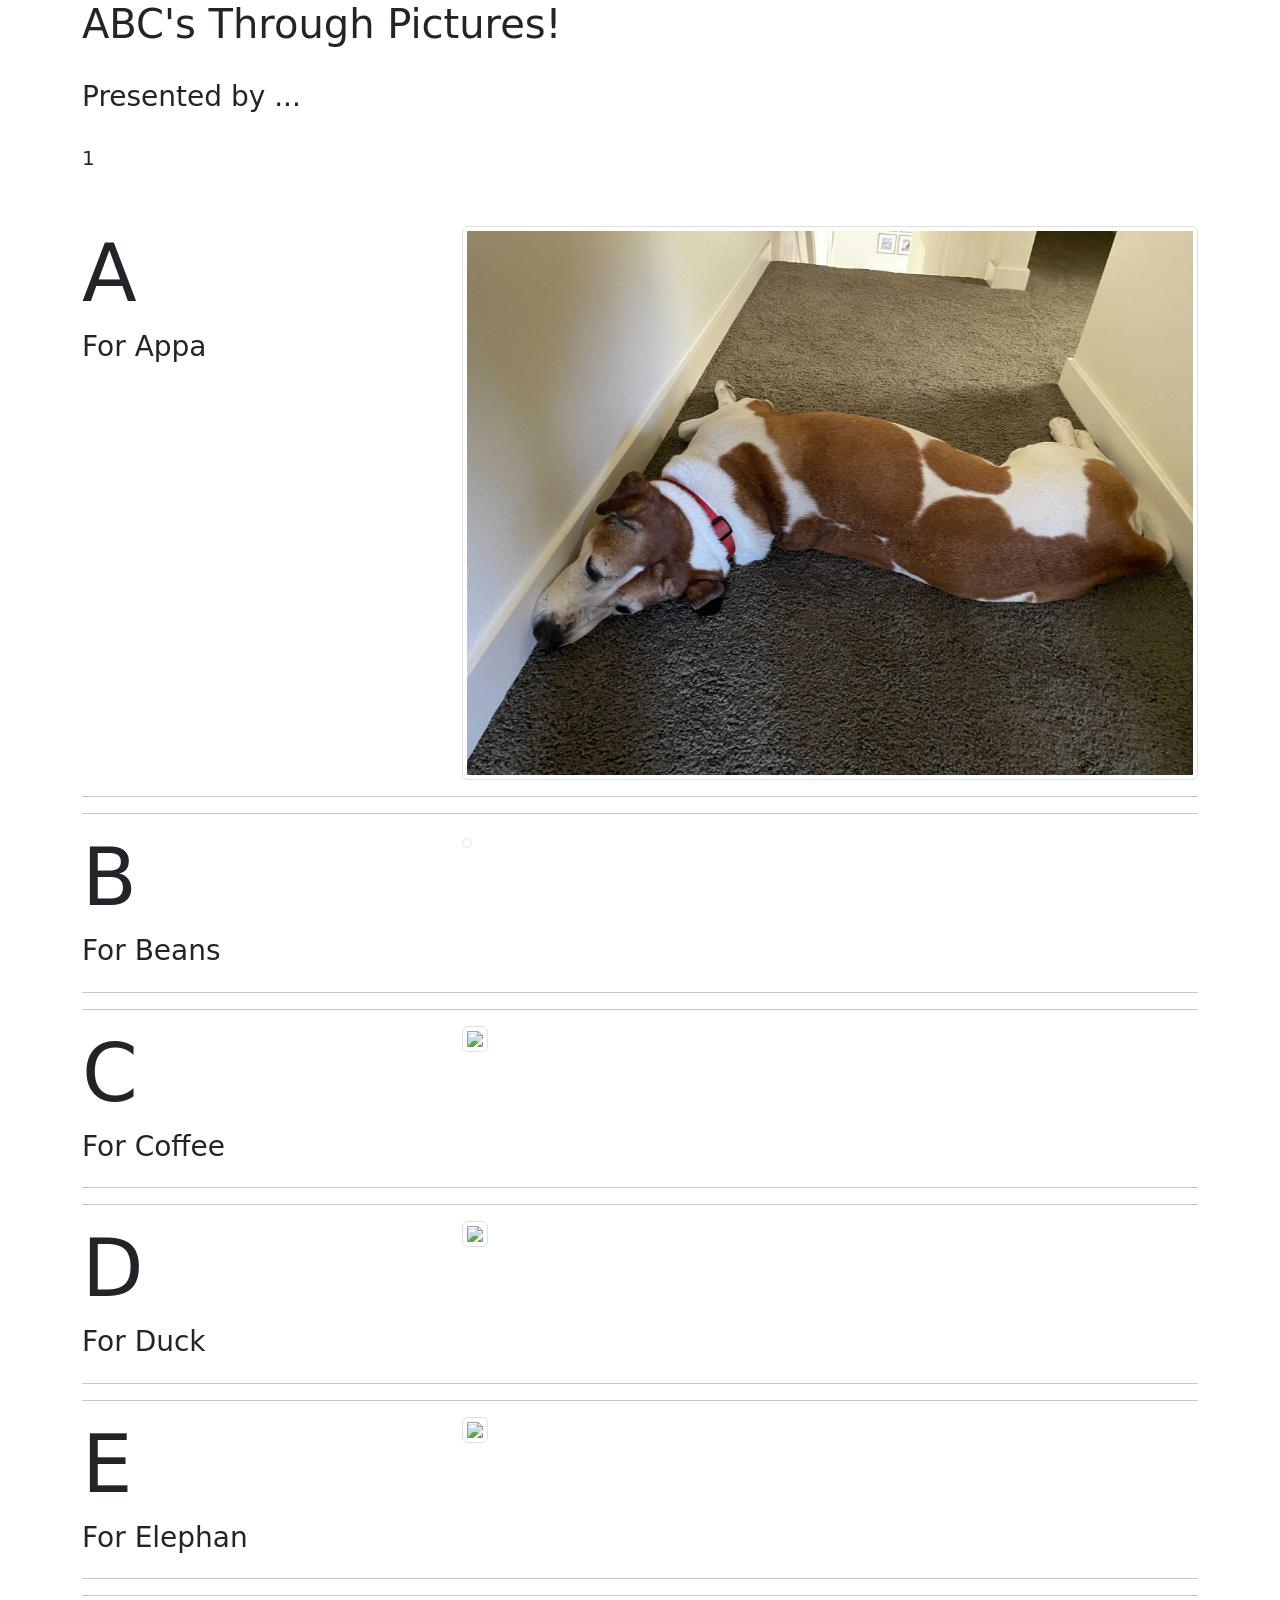
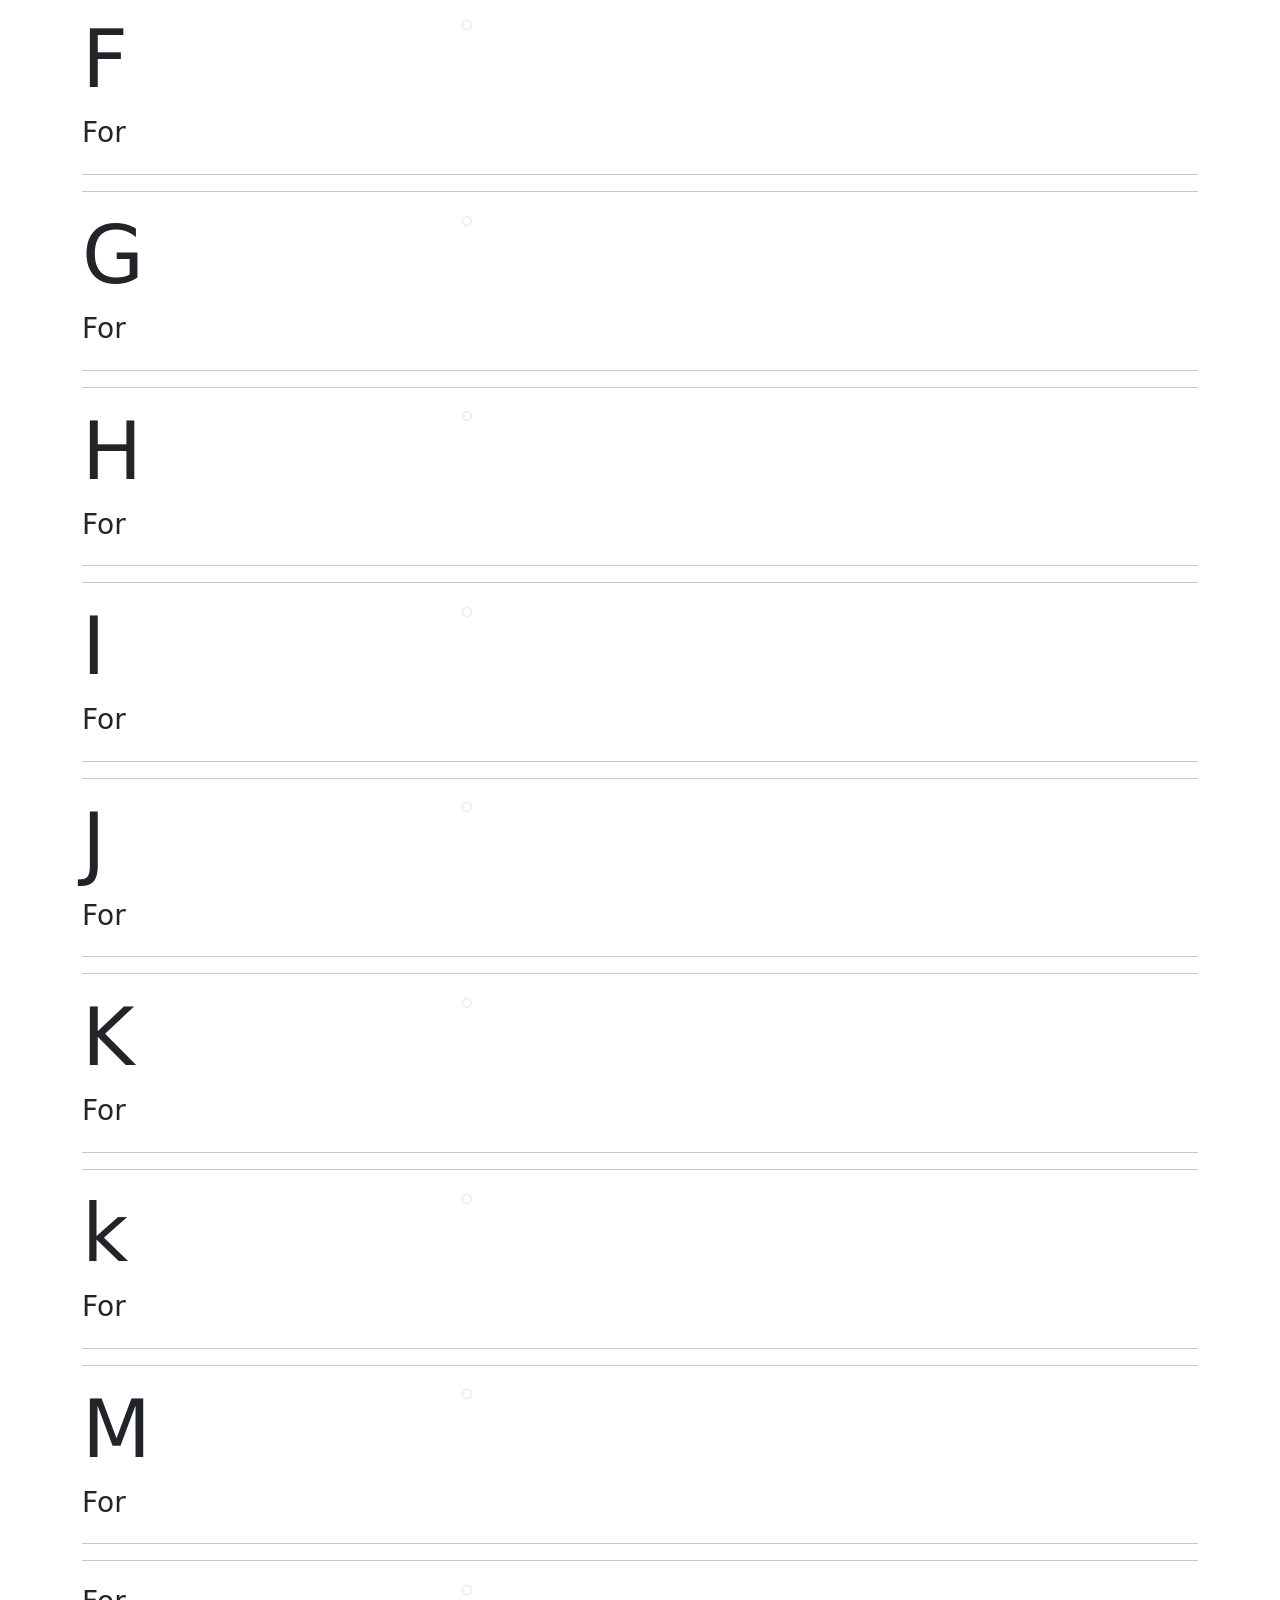
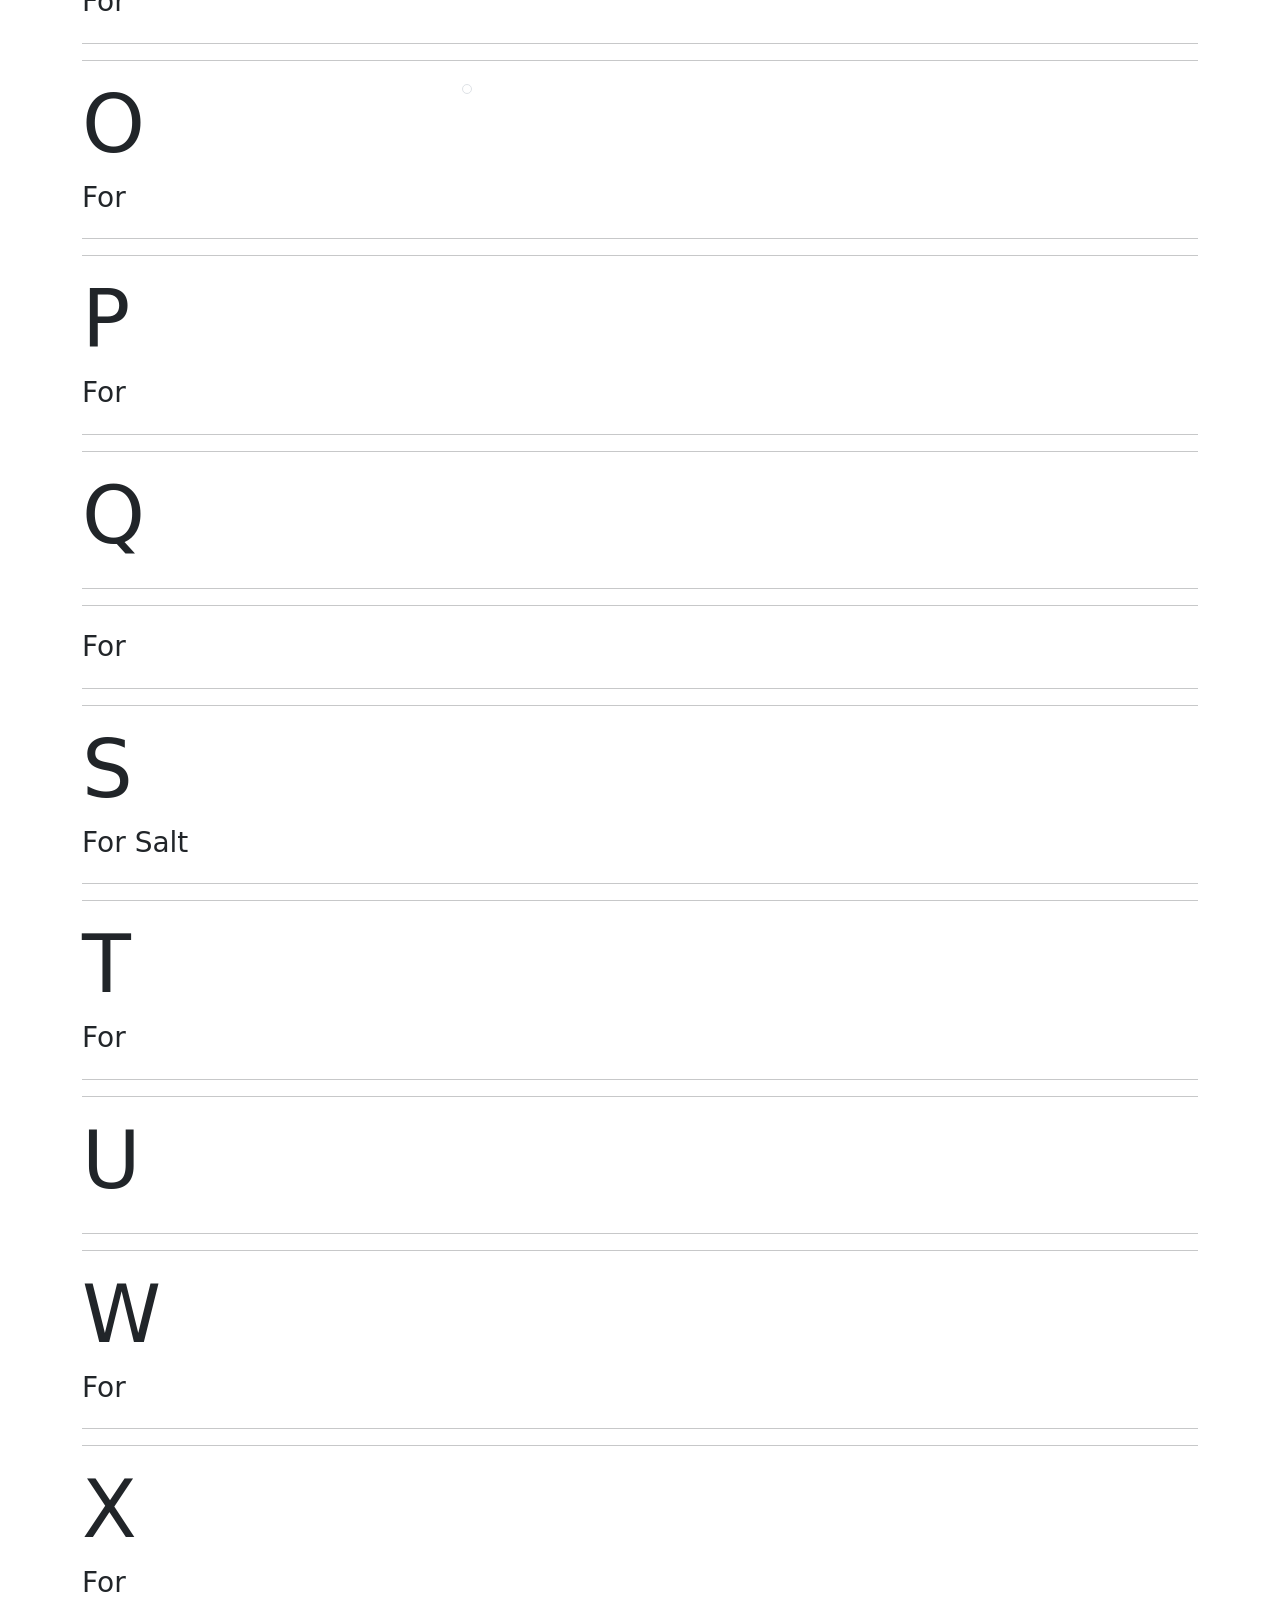
==== index.html @ 1d603a9b "Proyecto ABC" ====
<!DOCTYPE html>
<html>

<head>
  <meta charset="utf-8">
  <meta name="viewport" content="width=device-width">
  <title>replit</title>
  <link href="https://cdn.jsdelivr.net/npm/bootstrap@5.1.3/dist/css/bootstrap.min.css" rel="stylesheet" integrity="sha384-1BmE4kWBq78iYhFldvKuhfTAU6auU8tT94WrHftjDbrCEXSU1oBoqyl2QvZ6jIW3" crossorigin="anonymous">

</head>

<body>
    <main class="container">
        <div class="row">
            <div class="col">
                <h1>ABC's Through Pictures!</h1>
            </div> 
        </div>
        <br>
        <div class="row">
            <div class="col">
                <h3>Presented by ...</h3>
            </div> 
        </div>
        <br>
        <div class="row">
            <div class="col-12">
                <!-- Enter each persons name in place of the "Insert Name Here" below -->
                <h5>1</h5>

            
            </div> 
        </div>
        <br>
        <br>
        <!-- A -->
        <div class="row">
            <div class="col-4">
                <h1 class="display-1">A</h1>
                <h3>For Appa</h3>
            </div>
            <div class="col-8">
                <img src="Pictures/a-appa.jpg" class="img-thumbnail">
            </div>
        </div>
        <hr>
        <hr>
        <!-- B -->
        <!-- Reference letter A for help, all details should be the same except for the letter in the h1 tag, the description in the h3 tag, and the path to the image "src". -->
        <div class="row">
            <div class="col-4">
                <h1 class="display-1">B</h1>
                <h3>For Beans</h3>
            </div>
            <div class="col-8">
                <!-- insert pathway to image inside the quotation marks in the 'src' -->
                <img src="" class="img-thumbnail">
            </div>
        </div>
        <hr>
        <hr>
        <!-- C -->
        <div class="row">
            <div class="col-4">
                <h1 class="display-1">C</h1>
                <h3>For Coffee</h3>
            </div>
            <div class="col-8">
                <!-- Notice where the URL goes to -->
                <img src="https://images.unsplash.com/photo-1523942839745-7848c839b661?ixlib=rb-1.2.1&ixid=MnwxMjA3fDB8MHxwaG90by1wYWdlfHx8fGVufDB8fHx8&auto=format&fit=crop&w=1740&q=80" class="img-thumbnail">
            </div>
        </div>
        <hr>
        <hr>
        <!-- D -->
        <div class="row">
            <div class="col-4">
                <h1 class="display-1">D</h1>
                <h3>For Duck</h3>
            </div>
            <div class="col-8">
                <!-- Notice where the URL goes to -->
                <img src="https://images.unsplash.com/photo-1560987617-6de57e3d0574?ixid=MnwxMjA3fDB8MHxwaG90by1wYWdlfHx8fGVufDB8fHx8&ixlib=rb-1.2.1&auto=format&fit=crop&w=1738&q=80" class="img-thumbnail">
            </div>
        </div>
        <hr>
        <hr>
        <!-- E -->
        <!-- Reference letter A for help, all details should be the same except for the letter in the h1 tag, the description in the h3 tag, and the path to the image "src". -->
        <div class="row">
            <div class="col-4">
                <h1 class="display-1">E</h1>
                <h3>For Elephan</h3>
            </div>
            <div class="col-8">
                <!-- insert pathway to image inside the quotation marks in the 'src' -->
                <img src="photos/E- Elephan.jpg" class="img-thumbnail">
            </div>
        </div>
        <hr>
        <hr>
        <!-- F -->
        <!-- Reference letter A for help, all details should be the same except for the letter in the h1 tag, the description in the h3 tag, and the path to the image "src". -->
        <div class="row">
            <div class="col-4">
                <h1 class="display-1">F</h1>
                <h3>For </h3>
            </div>
            <div class="col-8">
                <!-- insert pathway to image inside the quotation marks in the 'src' -->
                <img src="" class="img-thumbnail">
            </div>
        </div>
        <hr>
        <hr>
        <!-- G -->
        <!-- Reference letter A for help, all details should be the same except for the letter in the h1 tag, the description in the h3 tag, and the path to the image "src". -->
        <div class="row">
            <div class="col-4">
                <h1 class="display-1">G</h1>
                <h3>For </h3>
            </div>
            <div class="col-8">
                <!-- insert pathway to image inside the quotation marks in the 'src' -->
                <img src="" class="img-thumbnail">
            </div>
        </div>
        <hr>
        <hr>
        <!-- H -->
        <!-- Reference letter A for help, all details should be the same except for the letter in the h1 tag, the description in the h3 tag, and the path to the image "src". -->
        <div class="row">
            <div class="col-4">
                <h1 class="display-1">H</h1>
                <h3>For </h3>
            </div>
            <div class="col-8">
                <!-- insert pathway to image  -->
                <img  class="img-thumbnail">
            </div>
        </div>
        <hr>
        <hr>
        <!-- I -->
        <!-- Reference letter A for help, all details should be the same except for the letter in the h1 tag, the description in the h3 tag, and the path to the image "src". -->
        <div class="row">
            <div class="col-4">
                <h1 class="display-1">I</h1>
                <h3>For </h3>
            </div>
            <div class="col-8">
                <!-- insert pathway to image  -->
                <img  class="img-thumbnail">
            </div>
        </div>
        <hr>
        <hr>
        <!-- J -->
        <!-- Reference letter A for help, all details should be the same except for the letter in the h1 tag, the description in the h3 tag, and the path to the image "src". -->
        <div class="row">
            <div class="col-4">
                <h1 class="display-1">J</h1>
                <h3>For </h3>
            </div>
            <div class="col-8">
                <!-- insert pathway to image -->
                <img src="" class="img-thumbnail">
            </div>
        </div>
        <hr>
        <hr>
        <!-- K -->
        <!-- Reference letter A for help, all details should be the same except for the letter in the h1 tag, the description in the h3 tag, and the path to the image "src". -->
        <div class="row">
            <div class="col-4">
                <h1 class="display-1">K</h1>
                <h3>For </h3>
            </div>
            <div class="col-8">
                <!-- insert pathway to image -->
                <img src="" class="img-thumbnail">
            </div>
        </div>
        <hr>
        <hr>
        <!-- L -->
        <!-- Reference letter A for help, all details should be the same except for the letter in the h1 tag, the description in the h3 tag, and the path to the image "src". -->
        <div class="row">
            <div class="col-4">
                <h1 class="display-1">k</h1>
                <h3>For </h3>
            </div>
            <div class="col-8">
                <img src="" class="img-thumbnail">
            </div>
        </div>
        <hr>
        <hr>
        <!-- M -->
        <!-- Reference letter A for help, all details should be the same except for the letter in the h1 tag, the description in the h3 tag, and the path to the image "src". -->
        <div class="row">
            <div class="col-4">
                <h1 class="display-1">M</h1>
                <h3>For </h3>
            </div>
            <div class="col-8">
                <img src="" class="img-thumbnail">
            </div>
        </div>
        <hr>
        <hr>
        <!-- N -->
        <!-- Reference letter A for help, all details should be the same except for the letter in the h1 tag, the description in the h3 tag, and the path to the image "src". -->
        <div class="row">
            <div class="col-4">
                <h1 class="display-1"></h1>
                <h3>For </h3>
            </div>
            <div class="col-8">
                <img src="" class="img-thumbnail">
            </div>
        </div>
        <hr>
        <hr>
        <!-- O -->
        <!-- Reference letter A for help, all details should be the same except for the letter in the h1 tag, the description in the h3 tag, and the path to the image "src". -->
        <div class="row">
            <div class="col-4">
                <h1 class="display-1">O</h1>
                <h3>For </h3>
            </div>
            <div class="col-8">
                <img src="" class="img-thumbnail">
            </div>
        </div>
        <hr>
        <hr>
        <!-- P -->
        <!-- Reference letter A for help, all details should be the same except for the letter in the h1 tag, the description in the h3 tag, and the path to the image "src". -->
        <div class="row">
            <div class="col-4">
                <h1 class="display-1">P</h1>
                <h3>For </h3>
            </div>
            <div class="col-8">
                <img src="" >
            </div>
        </div>
        <hr>
        <hr>
        <!-- Q -->
        <!-- Reference letter A for help, all details should be the same except for the letter in the h1 tag, the description in the h3 tag, and the path to the image "src". -->
        <div class="row">
            <div class="col-4">
                <h1 class="display-1">Q</h1>
                <h3> </h3>
            </div>
            <div class="col-8">
                <img src="" >
            </div>
        </div>
        <hr>
        <hr>
        <!-- R -->
        <!-- Reference letter A for help, all details should be the same except for the letter in the h1 tag, the description in the h3 tag, and the path to the image "src". -->
        <div class="row">
            <div class="col-4">
                <h1 class="display-1"></h1>
                <h3>For </h3>
            </div>
            <div class="col-8">
                <img src="" >
            </div>
        </div>
        <hr>
        <hr>
        <!-- S -->
        <!-- Reference letter A for help, all details should be the same except for the letter in the h1 tag, the description in the h3 tag, and the path to the image "src". -->
        <div class="row">
            <div class="col-4">
                <h1 class="display-1">S</h1>
                <h3>For Salt</h3>
            </div>
            <div class="col-8">
                <!-- insert img -->
              
            </div>
        </div>
        <hr>
        <hr>
        <!-- T -->
        <!-- Reference letter A for help, all details should be the same except for the letter in the h1 tag, the description in the h3 tag, and the path to the image "src". -->
        <div class="row">
            <div class="col-4">
                <h1 class="display-1">T</h1>
                <h3>For </h3>
            </div>
            <div class="col-8">
                <!-- insert img -->
              
            </div>
        </div>
        <hr>
        <hr>
        <!-- U -->
        <!-- Reference letter A for help, all details should be the same except for the letter in the h1 tag, the description in the h3 tag, and the path to the image "src". -->
        <div class="row">
            <div class="col-4">
                <h1 class="display-1">U</h1>
                <h3> </h3>
            </div>
            <div class="col-8">

            </div>
        </div>
        <hr>
        <hr>
        <!-- V -->
        <!-- Reference letter A for help, all details should be the same except for the letter in the h1 tag, the description in the h3 tag, and the path to the image "src". -->
        <div class="row">
            <div class="col-4">
                <h1 class="display-1">W</h1>
                <h3>For </h3>
            </div>
            <div class="col-8">

            </div>
        </div>
        <hr>
        <hr>
        <!-- W -->
        <!-- Reference letter A for help, all details should be the same except for the letter in the h1 tag, the description in the h3 tag, and the path to the image "src". -->
        <div class="row">
            <div class="col-4">
                <h1 class="display-1">X</h1>
                <h3>For </h3>
            </div>
            <div class="col-8">

            </div>
        </div>
        <hr>
        <hr>
        <!-- X -->
        <!-- Reference letter A for help, all details should be the same except for the letter in the h1 tag, the description in the h3 tag, and the path to the image "src". -->
        <div class="row">
            <div class="col-4">
                <h1 class="display-1"></h1>
                <h3> </h3>
            </div>
            <div class="col-8">

            </div>
        </div>
        <hr>
        <hr>
    </main>
</body>
</html>
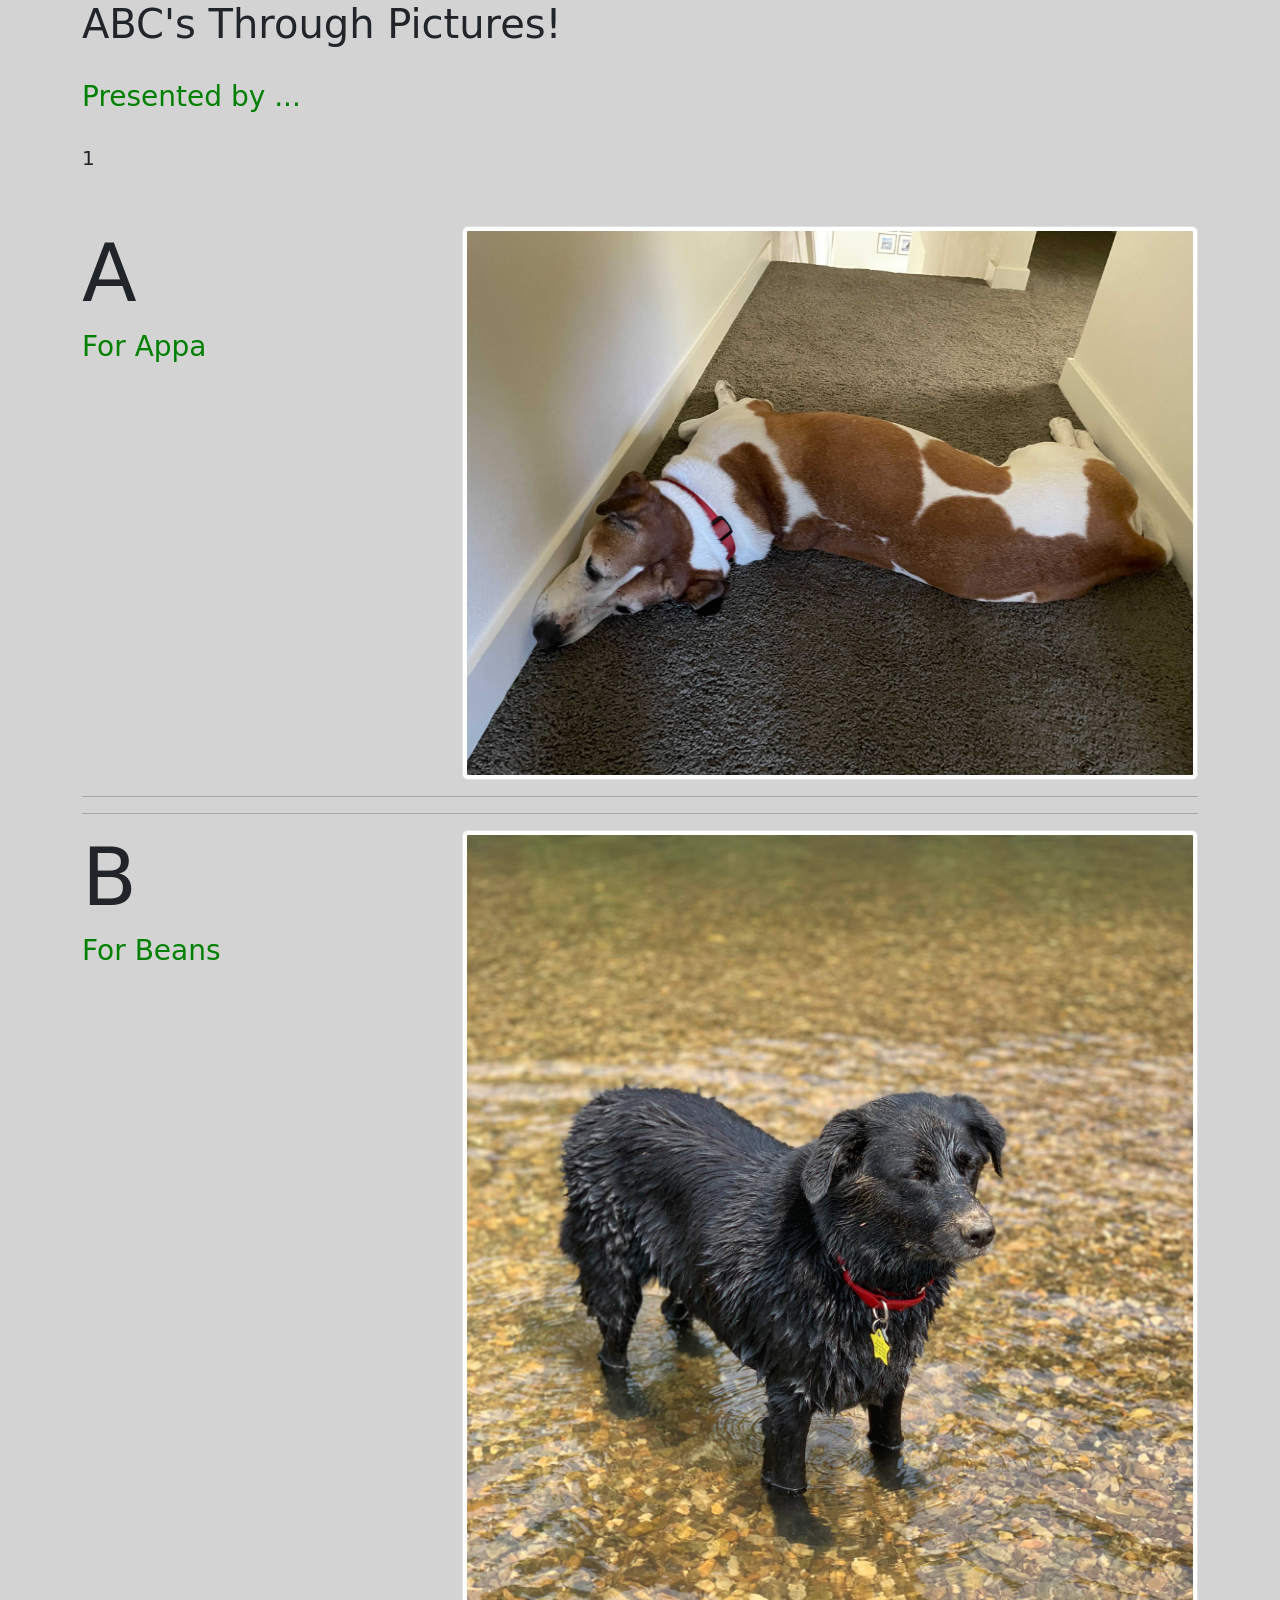
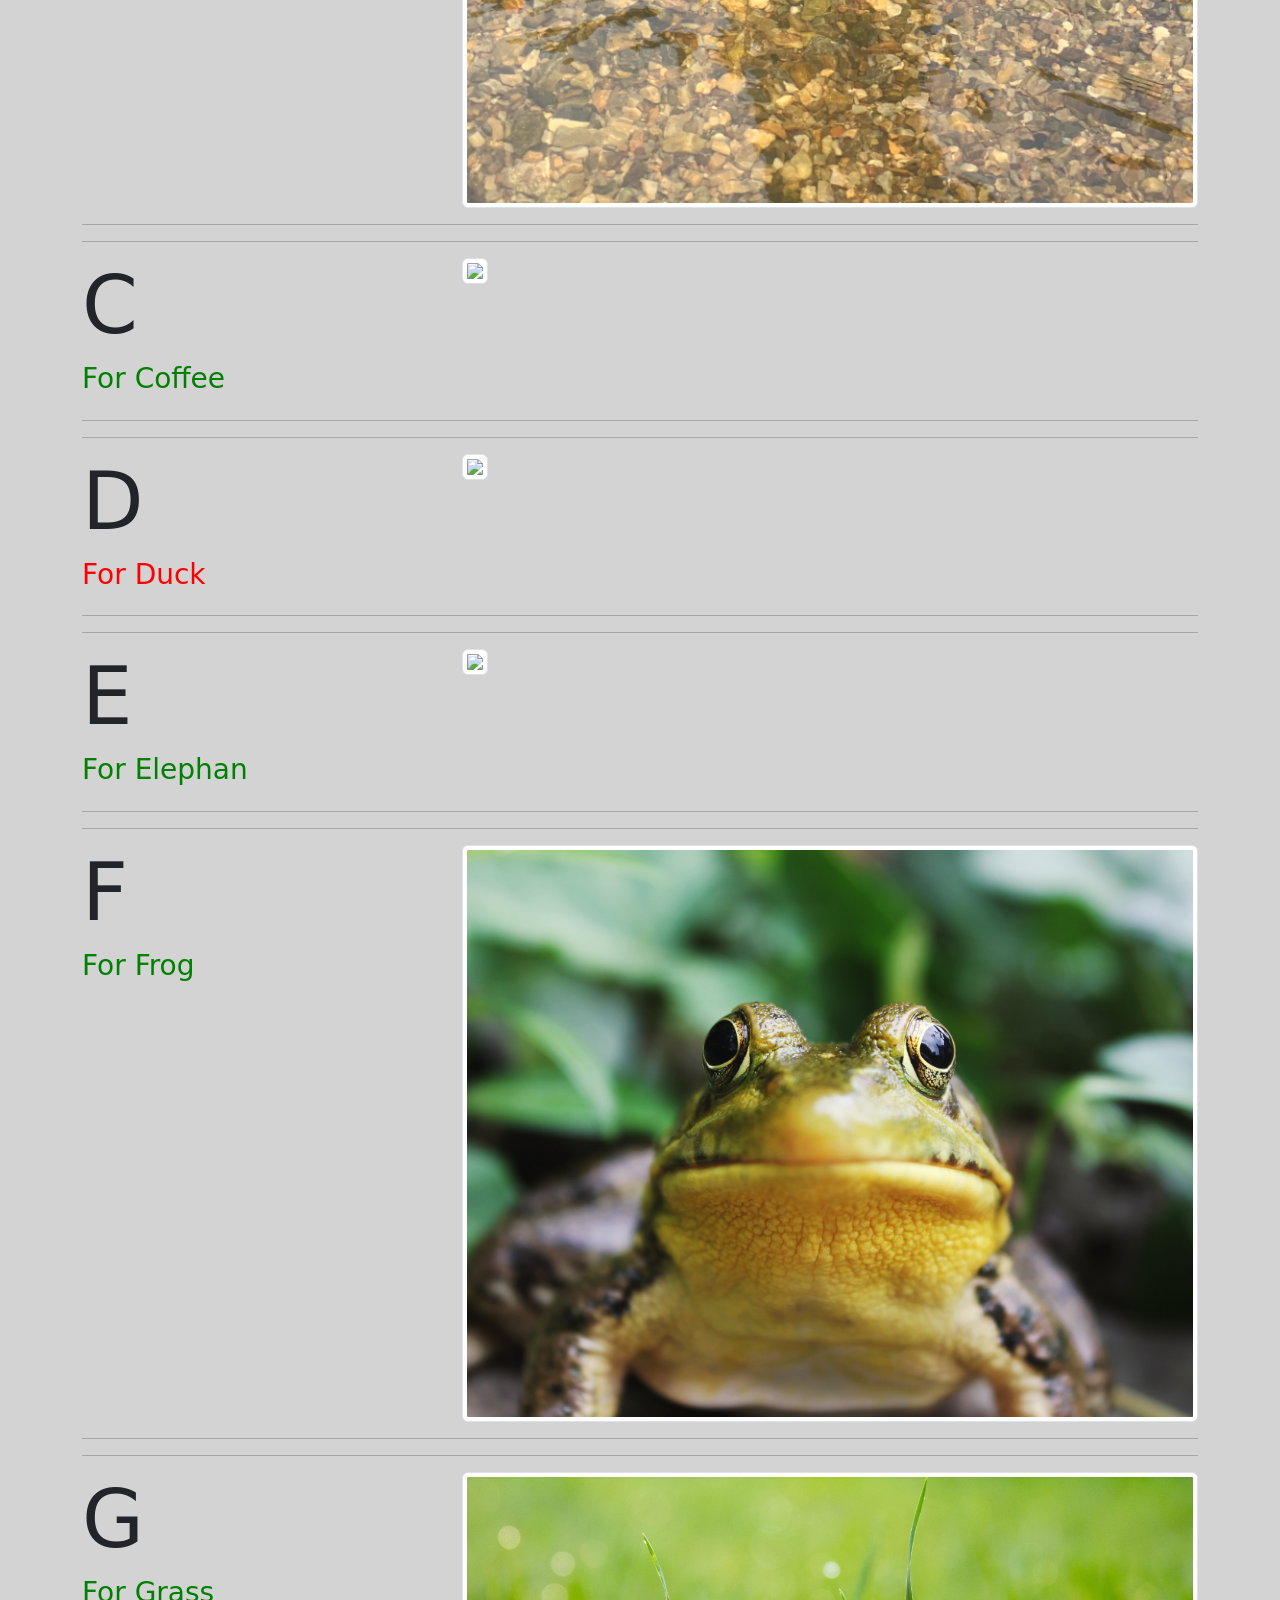
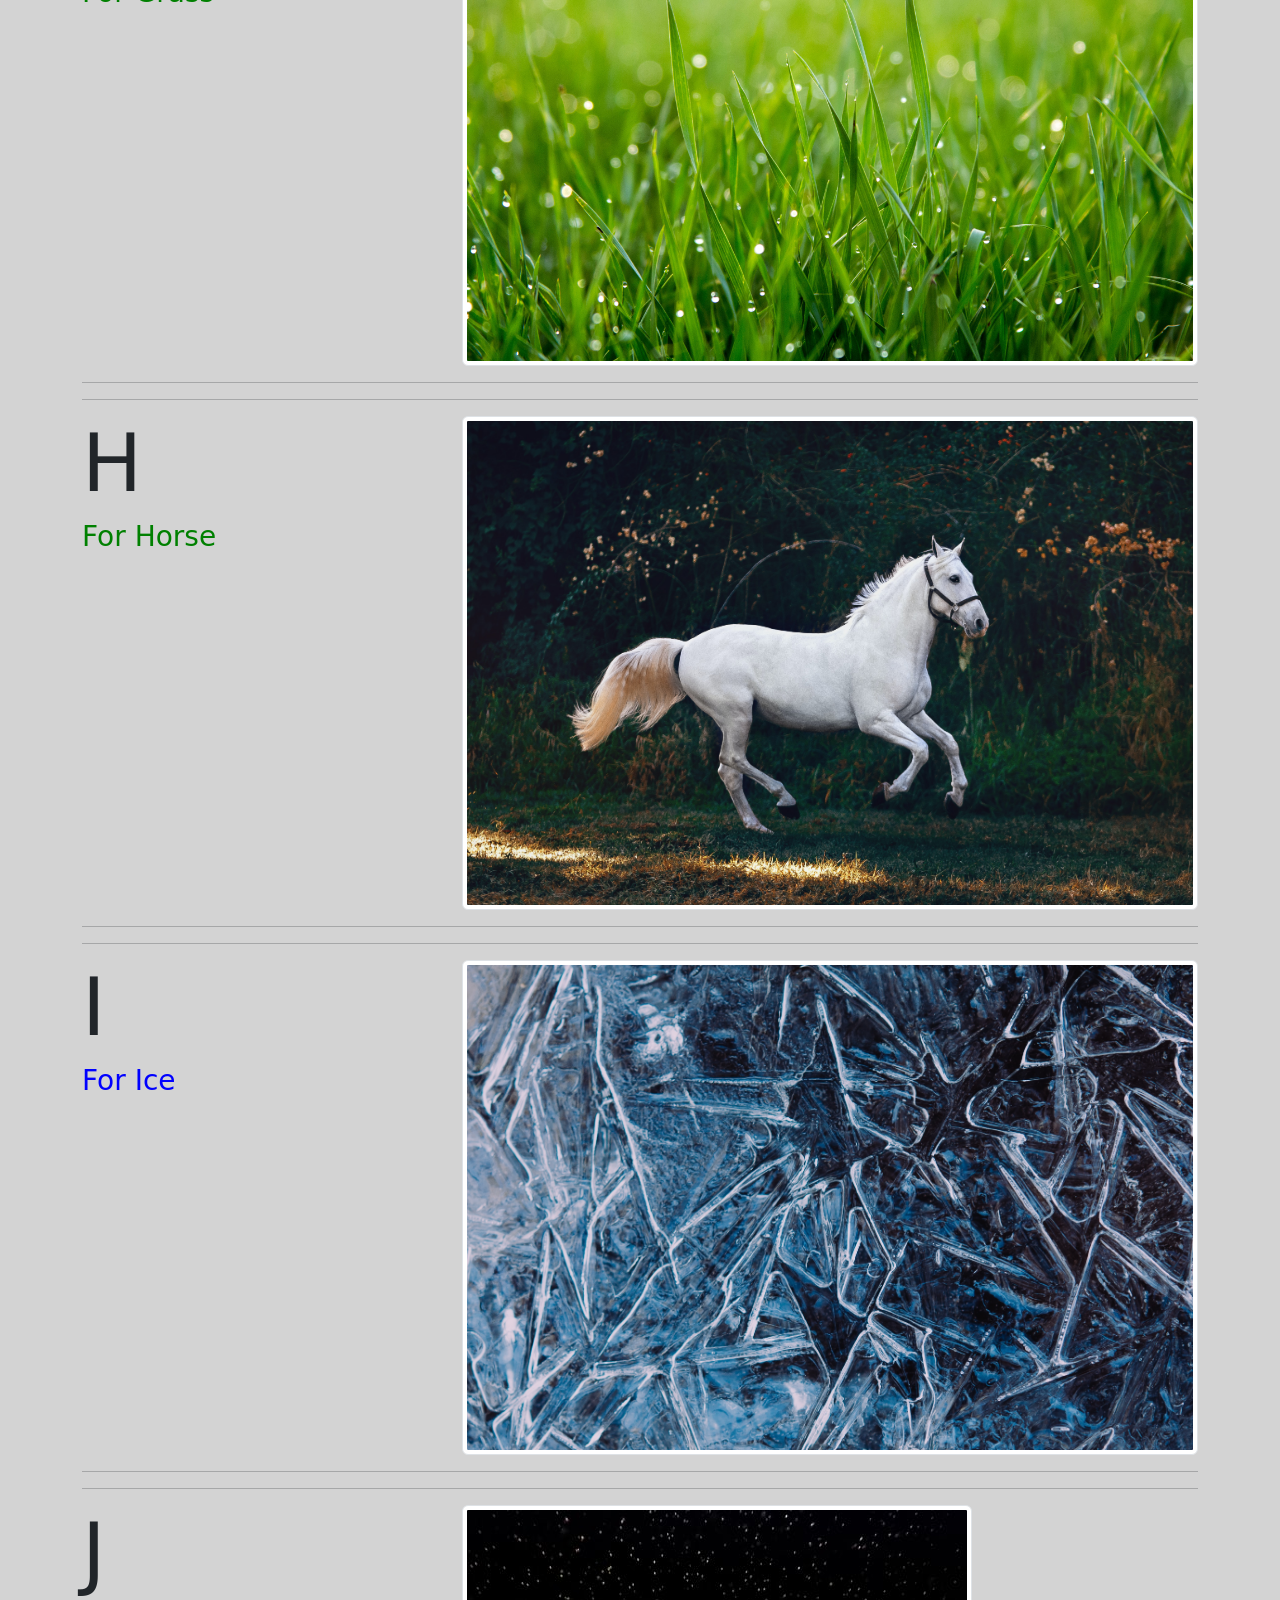
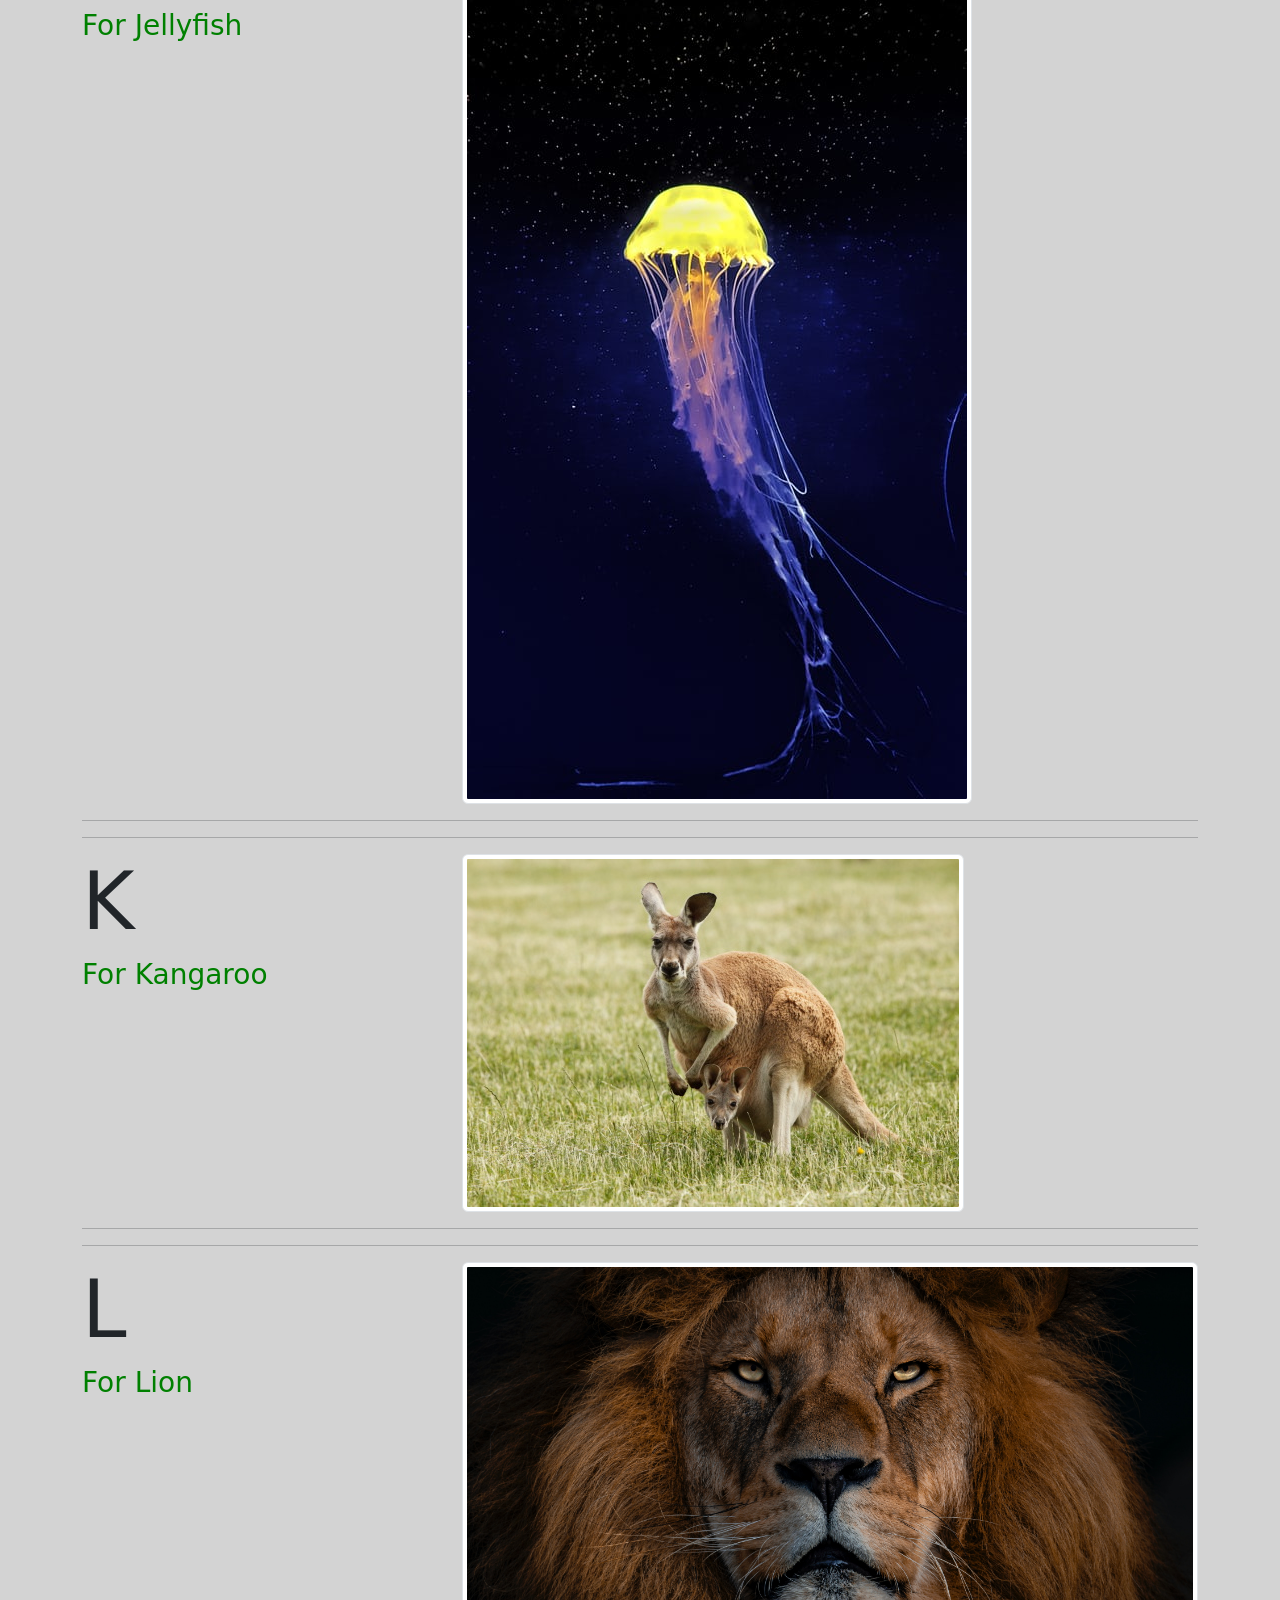
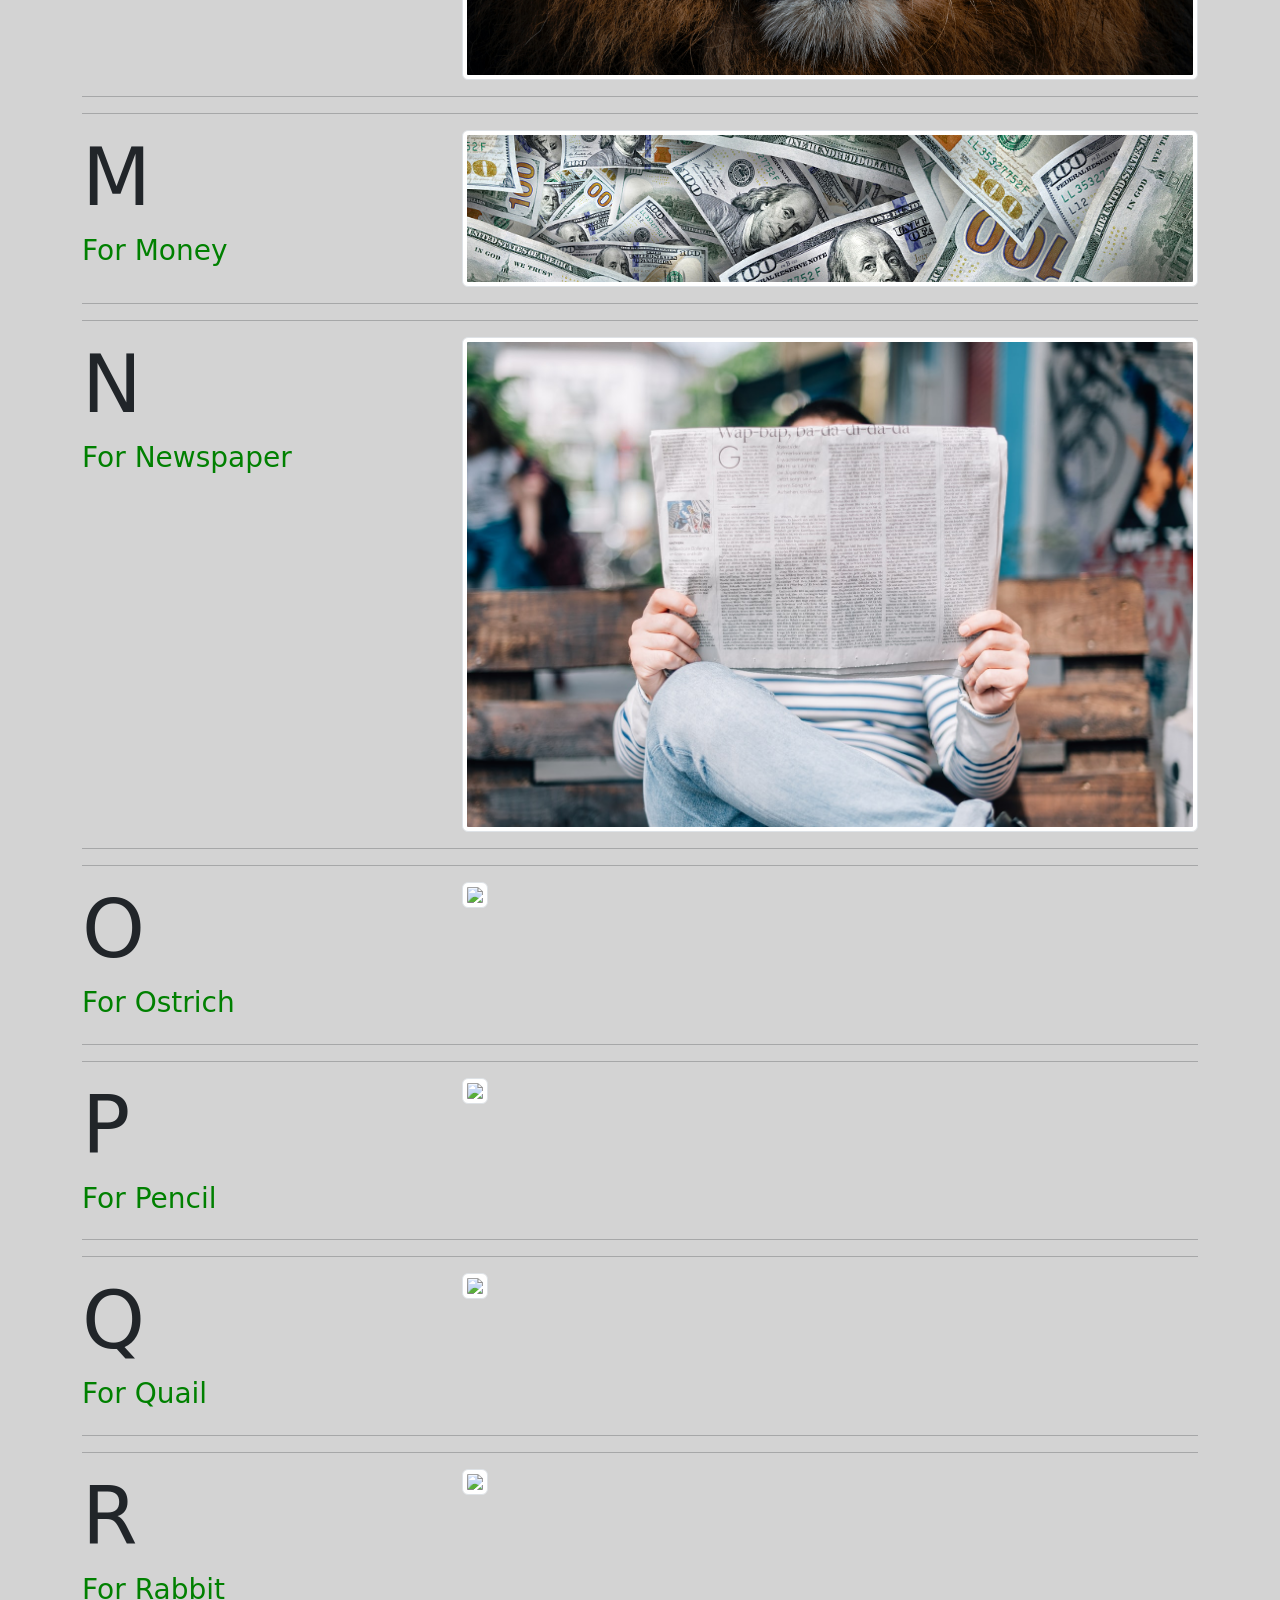
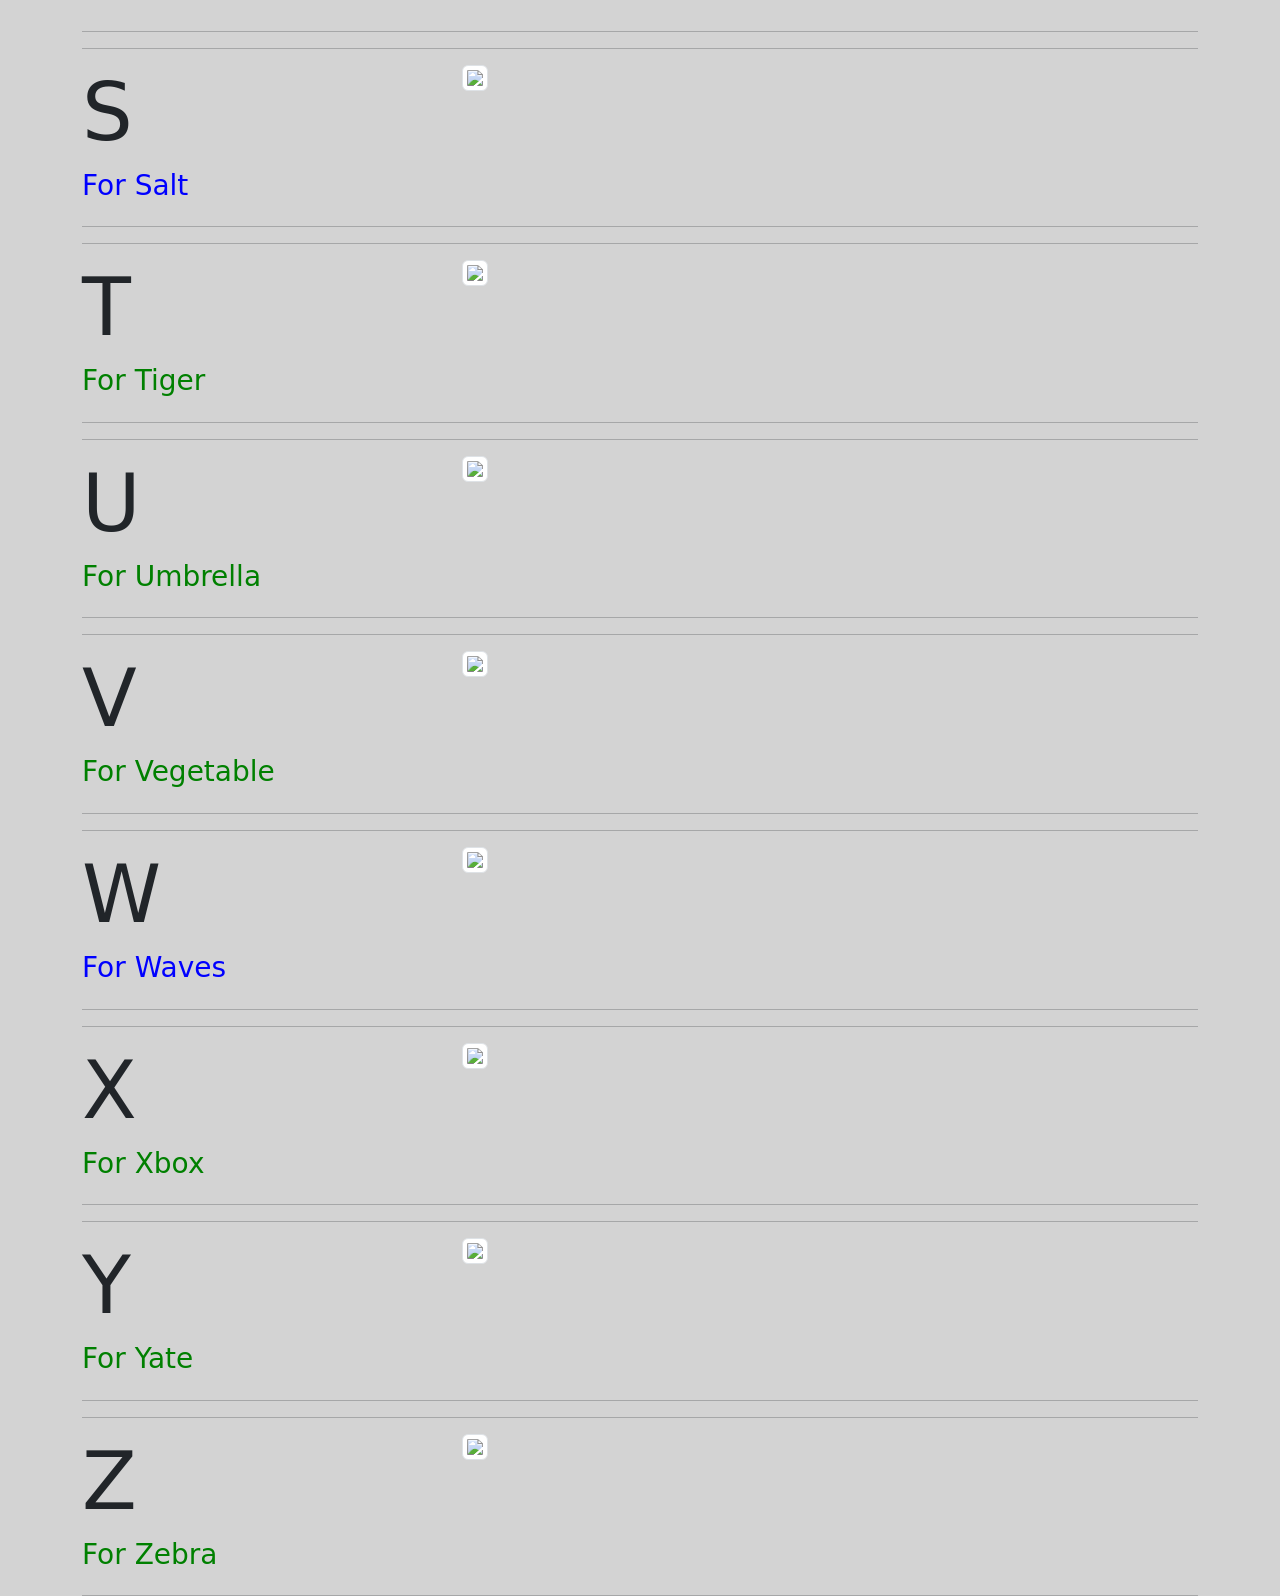
==== commit 3ba01f12: "Agregué imágenes y estilos CSS" ====
--- a/index.html
+++ b/index.html
@@ -6,6 +6,7 @@
   <meta name="viewport" content="width=device-width">
   <title>replit</title>
   <link href="https://cdn.jsdelivr.net/npm/bootstrap@5.1.3/dist/css/bootstrap.min.css" rel="stylesheet" integrity="sha384-1BmE4kWBq78iYhFldvKuhfTAU6auU8tT94WrHftjDbrCEXSU1oBoqyl2QvZ6jIW3" crossorigin="anonymous">
+  <link rel="stylesheet" href="style.css">
 
 </head>
 
@@ -54,7 +55,7 @@
             </div>
             <div class="col-8">
                 <!-- insert pathway to image inside the quotation marks in the 'src' -->
-                <img src="" class="img-thumbnail">
+                <img src="Pictures/b-beans.jpg" class="img-thumbnail">
             </div>
         </div>
         <hr>
@@ -76,7 +77,7 @@
         <div class="row">
             <div class="col-4">
                 <h1 class="display-1">D</h1>
-                <h3>For Duck</h3>
+                <h3 class="rojo">For Duck</h3>
             </div>
             <div class="col-8">
                 <!-- Notice where the URL goes to -->
@@ -94,7 +95,7 @@
             </div>
             <div class="col-8">
                 <!-- insert pathway to image inside the quotation marks in the 'src' -->
-                <img src="photos/E- Elephan.jpg" class="img-thumbnail">
+                <img src="Pictures/E- Elephan.jpg" class="img-thumbnail">
             </div>
         </div>
         <hr>
@@ -104,11 +105,11 @@
         <div class="row">
             <div class="col-4">
                 <h1 class="display-1">F</h1>
-                <h3>For </h3>
+                <h3>For Frog </h3>
             </div>
             <div class="col-8">
                 <!-- insert pathway to image inside the quotation marks in the 'src' -->
-                <img src="" class="img-thumbnail">
+                <img src="Pictures/F - Frog.jpg" class="img-thumbnail">
             </div>
         </div>
         <hr>
@@ -118,11 +119,11 @@
         <div class="row">
             <div class="col-4">
                 <h1 class="display-1">G</h1>
-                <h3>For </h3>
+                <h3>For Grass </h3>
             </div>
             <div class="col-8">
                 <!-- insert pathway to image inside the quotation marks in the 'src' -->
-                <img src="" class="img-thumbnail">
+                <img src="Pictures/G - Grass.jpg" class="img-thumbnail">
             </div>
         </div>
         <hr>
@@ -132,11 +133,11 @@
         <div class="row">
             <div class="col-4">
                 <h1 class="display-1">H</h1>
-                <h3>For </h3>
+                <h3>For Horse </h3>
             </div>
             <div class="col-8">
                 <!-- insert pathway to image  -->
-                <img  class="img-thumbnail">
+                <img src="Pictures/H - Horse.jpg" class="img-thumbnail">
             </div>
         </div>
         <hr>
@@ -146,11 +147,11 @@
         <div class="row">
             <div class="col-4">
                 <h1 class="display-1">I</h1>
-                <h3>For </h3>
+                <h3 class="azul">For Ice </h3>
             </div>
             <div class="col-8">
                 <!-- insert pathway to image  -->
-                <img  class="img-thumbnail">
+                <img src="Pictures/I - Ice.jpg" class="img-thumbnail">
             </div>
         </div>
         <hr>
@@ -160,11 +161,11 @@
         <div class="row">
             <div class="col-4">
                 <h1 class="display-1">J</h1>
-                <h3>For </h3>
+                <h3>For Jellyfish </h3>
             </div>
             <div class="col-8">
                 <!-- insert pathway to image -->
-                <img src="" class="img-thumbnail">
+                <img src="Pictures/J - Jellyfish.jpg" class="img-thumbnail">
             </div>
         </div>
         <hr>
@@ -174,11 +175,11 @@
         <div class="row">
             <div class="col-4">
                 <h1 class="display-1">K</h1>
-                <h3>For </h3>
+                <h3>For Kangaroo </h3>
             </div>
             <div class="col-8">
                 <!-- insert pathway to image -->
-                <img src="" class="img-thumbnail">
+                <img src="Pictures/K - Kangaroo.jpg" class="img-thumbnail">
             </div>
         </div>
         <hr>
@@ -187,11 +188,11 @@
         <!-- Reference letter A for help, all details should be the same except for the letter in the h1 tag, the description in the h3 tag, and the path to the image "src". -->
         <div class="row">
             <div class="col-4">
-                <h1 class="display-1">k</h1>
-                <h3>For </h3>
-            </div>
-            <div class="col-8">
-                <img src="" class="img-thumbnail">
+                <h1 class="display-1">L</h1>
+                <h3>For Lion </h3>
+            </div>
+            <div class="col-8">
+                <img src="Pictures/L - Lion.jpg" class="img-thumbnail">
             </div>
         </div>
         <hr>
@@ -201,10 +202,10 @@
         <div class="row">
             <div class="col-4">
                 <h1 class="display-1">M</h1>
-                <h3>For </h3>
-            </div>
-            <div class="col-8">
-                <img src="" class="img-thumbnail">
+                <h3>For Money </h3>
+            </div>
+            <div class="col-8">
+                <img src="Pictures/M - Money.jpg" class="img-thumbnail">
             </div>
         </div>
         <hr>
@@ -213,11 +214,11 @@
         <!-- Reference letter A for help, all details should be the same except for the letter in the h1 tag, the description in the h3 tag, and the path to the image "src". -->
         <div class="row">
             <div class="col-4">
-                <h1 class="display-1"></h1>
-                <h3>For </h3>
-            </div>
-            <div class="col-8">
-                <img src="" class="img-thumbnail">
+                <h1 class="display-1">N</h1>
+                <h3>For Newspaper </h3>
+            </div>
+            <div class="col-8">
+                <img src="Pictures/N - Newspaper.jpg" class="img-thumbnail">
             </div>
         </div>
         <hr>
@@ -227,10 +228,10 @@
         <div class="row">
             <div class="col-4">
                 <h1 class="display-1">O</h1>
-                <h3>For </h3>
-            </div>
-            <div class="col-8">
-                <img src="" class="img-thumbnail">
+                <h3>For Ostrich </h3>
+            </div>
+            <div class="col-8">
+                <img src="https://c02.purpledshub.com/uploads/sites/62/2026/01/Red-necked-ostrich-scaled.jpeg" class="img-thumbnail" >
             </div>
         </div>
         <hr>
@@ -240,10 +241,10 @@
         <div class="row">
             <div class="col-4">
                 <h1 class="display-1">P</h1>
-                <h3>For </h3>
-            </div>
-            <div class="col-8">
-                <img src="" >
+                <h3>For Pencil </h3>
+            </div>
+            <div class="col-8">
+                <img src="https://img.magnific.com/vector-gratis/icono-herramienta-pincel-arte_24877-83203.jpg?semt=ais_hybrid&w=740&q=80" class="img-thumbnail" >
             </div>
         </div>
         <hr>
@@ -253,10 +254,10 @@
         <div class="row">
             <div class="col-4">
                 <h1 class="display-1">Q</h1>
-                <h3> </h3>
-            </div>
-            <div class="col-8">
-                <img src="" >
+                <h3>For Quail </h3>
+            </div>
+            <div class="col-8">
+                <img src="https://voca-land.sgp1.cdn.digitaloceanspaces.com/43844/1679823877351/b5c4dd42.jpg" class="img-thumbnail" >
             </div>
         </div>
         <hr>
@@ -265,11 +266,11 @@
         <!-- Reference letter A for help, all details should be the same except for the letter in the h1 tag, the description in the h3 tag, and the path to the image "src". -->
         <div class="row">
             <div class="col-4">
-                <h1 class="display-1"></h1>
-                <h3>For </h3>
-            </div>
-            <div class="col-8">
-                <img src="" >
+                <h1 class="display-1">R</h1>
+                <h3>For Rabbit </h3>
+            </div>
+            <div class="col-8">
+                <img src="https://www.charlotte.providencevets.com/files/providence-animal-hospital-charlotte-are-rabbits-rodents-blog.jpeg" class="img-thumbnail" >
             </div>
         </div>
         <hr>
@@ -279,10 +280,10 @@
         <div class="row">
             <div class="col-4">
                 <h1 class="display-1">S</h1>
-                <h3>For Salt</h3>
-            </div>
-            <div class="col-8">
-                <!-- insert img -->
+                <h3 class="azul">For Salt</h3>
+            </div>
+            <div class="col-8">
+                <img src="https://voca-land.sgp1.cdn.digitaloceanspaces.com/43844/1653053567832/26151cf64e18d330648cf3b7bee3342d273d93e88d33aa981e72a503e6793871.jpg" class="img-thumbnail" >
               
             </div>
         </div>
@@ -293,10 +294,10 @@
         <div class="row">
             <div class="col-4">
                 <h1 class="display-1">T</h1>
-                <h3>For </h3>
-            </div>
-            <div class="col-8">
-                <!-- insert img -->
+                <h3>For Tiger</h3>
+            </div>
+            <div class="col-8">
+                <img src="https://encrypted-tbn0.gstatic.com/images?q=tbn:ANd9GcQ3OCwYPSB9FvZ88V-iaUFdXGcKBOLnntQvJRXWdwNSJQ&s" class="img-thumbnail" >
               
             </div>
         </div>
@@ -307,10 +308,10 @@
         <div class="row">
             <div class="col-4">
                 <h1 class="display-1">U</h1>
-                <h3> </h3>
-            </div>
-            <div class="col-8">
-
+                <h3>For Umbrella</h3>
+            </div>
+            <div class="col-8">
+                <img src="pictures/U - Umbrella.jpg" class="img-thumbnail" >
             </div>
         </div>
         <hr>
@@ -319,40 +320,66 @@
         <!-- Reference letter A for help, all details should be the same except for the letter in the h1 tag, the description in the h3 tag, and the path to the image "src". -->
         <div class="row">
             <div class="col-4">
+                <h1 class="display-1">V</h1>
+                <h3>For Vegetable</h3>
+            </div>
+            <div class="col-8">
+                <img src="pictures/V - Vegetable.jpg" class="img-thumbnail" >
+
+            </div>
+        </div>
+        <hr>
+        <hr>
+        <!-- W -->
+        <!-- Reference letter A for help, all details should be the same except for the letter in the h1 tag, the description in the h3 tag, and the path to the image "src". -->
+        <div class="row">
+            <div class="col-4">
                 <h1 class="display-1">W</h1>
-                <h3>For </h3>
-            </div>
-            <div class="col-8">
-
-            </div>
-        </div>
-        <hr>
-        <hr>
-        <!-- W -->
+                <h3 class="azul">For Waves </h3>
+            </div>
+            <div class="col-8">
+                <img src="pictures/W - Waves.jpg" class="img-thumbnail" >
+            </div>
+        </div>
+        <hr>
+        <hr>
+        <!-- X -->
         <!-- Reference letter A for help, all details should be the same except for the letter in the h1 tag, the description in the h3 tag, and the path to the image "src". -->
         <div class="row">
             <div class="col-4">
                 <h1 class="display-1">X</h1>
-                <h3>For </h3>
-            </div>
-            <div class="col-8">
-
-            </div>
-        </div>
-        <hr>
-        <hr>
-        <!-- X -->
-        <!-- Reference letter A for help, all details should be the same except for the letter in the h1 tag, the description in the h3 tag, and the path to the image "src". -->
-        <div class="row">
-            <div class="col-4">
-                <h1 class="display-1"></h1>
-                <h3> </h3>
-            </div>
-            <div class="col-8">
-
-            </div>
-        </div>
-        <hr>
+                <h3>For Xbox </h3>
+            </div>
+            <div class="col-8">
+                <img src="pictures/X - Xbox.jpg" class="img-thumbnail" >
+            </div>
+        </div>
+        <hr>
+        <hr>
+        <!-- Y -->
+        <!-- Reference letter A for help, all details should be the same except for the letter in the h1 tag, the description in the h3 tag, and the path to the image "src". -->
+        <div class="row">
+            <div class="col-4">
+                <h1 class="display-1">Y</h1>
+                <h3>For Yate </h3>
+            </div>
+            <div class="col-8">
+                <img src="https://encrypted-tbn0.gstatic.com/images?q=tbn:ANd9GcStSF1tHQTo6LPsToCQ0pazlLwcWYp8ocNSiSrFRR13eQ&s=10" class="img-thumbnail" >
+            </div>
+        </div>
+        <hr>
+        <hr>
+        <!-- Z -->
+        <!-- Reference letter A for help, all details should be the same except for the letter in the h1 tag, the description in the h3 tag, and the path to the image "src". -->
+        <div class="row">
+            <div class="col-4">
+                <h1 class="display-1">Z</h1>
+                <h3>For Zebra </h3>
+            </div>
+            <div class="col-8">
+                <img src="pictures/Z - Zebra.jpg" class="img-thumbnail" >
+            </div>
+        </div>
         <hr>
     </main>
 </body>
--- a/style.css
+++ b/style.css
@@ -0,0 +1,20 @@
+html {
+    height: 100%;
+    width: 100%;
+  }
+  
+  body {
+    background-color: lightgray;
+}
+
+h3 {
+    color: green;
+}
+
+.azul {
+    color: blue;
+}
+
+.rojo {
+    color: red;
+}
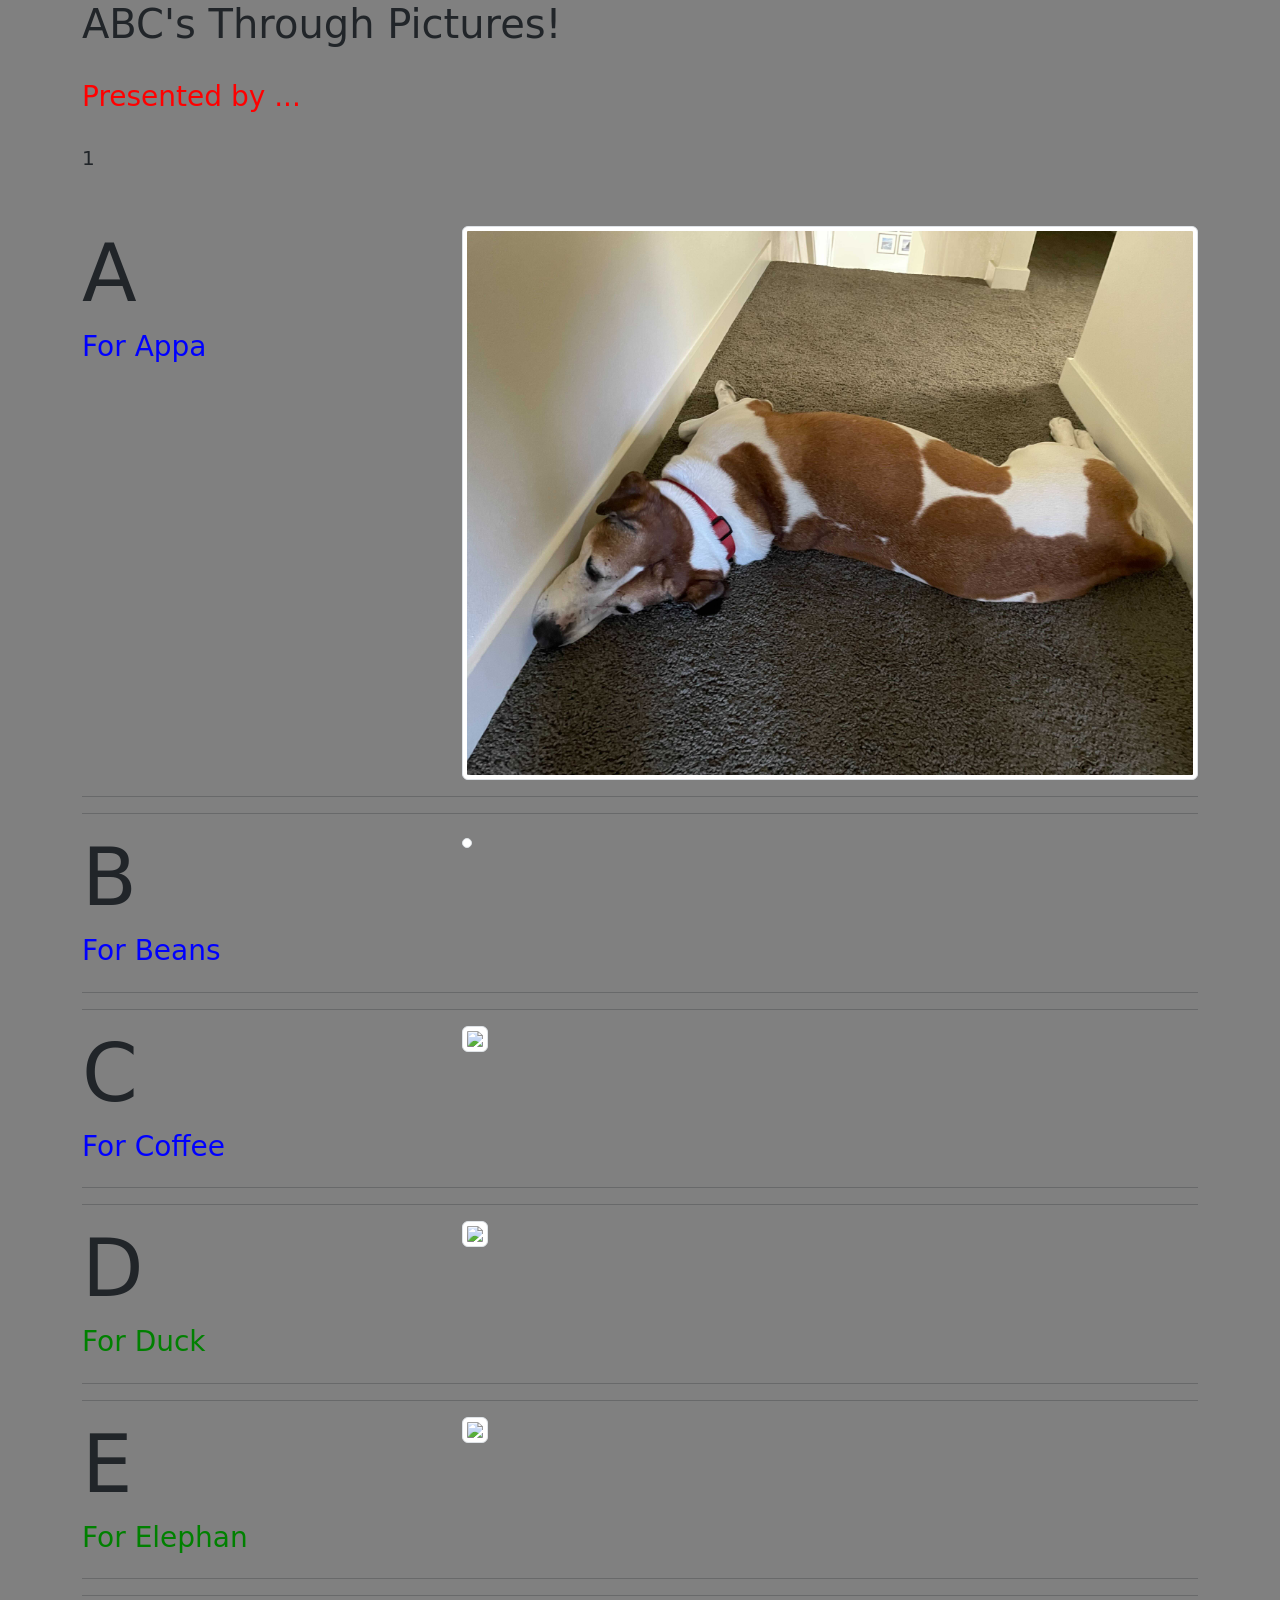
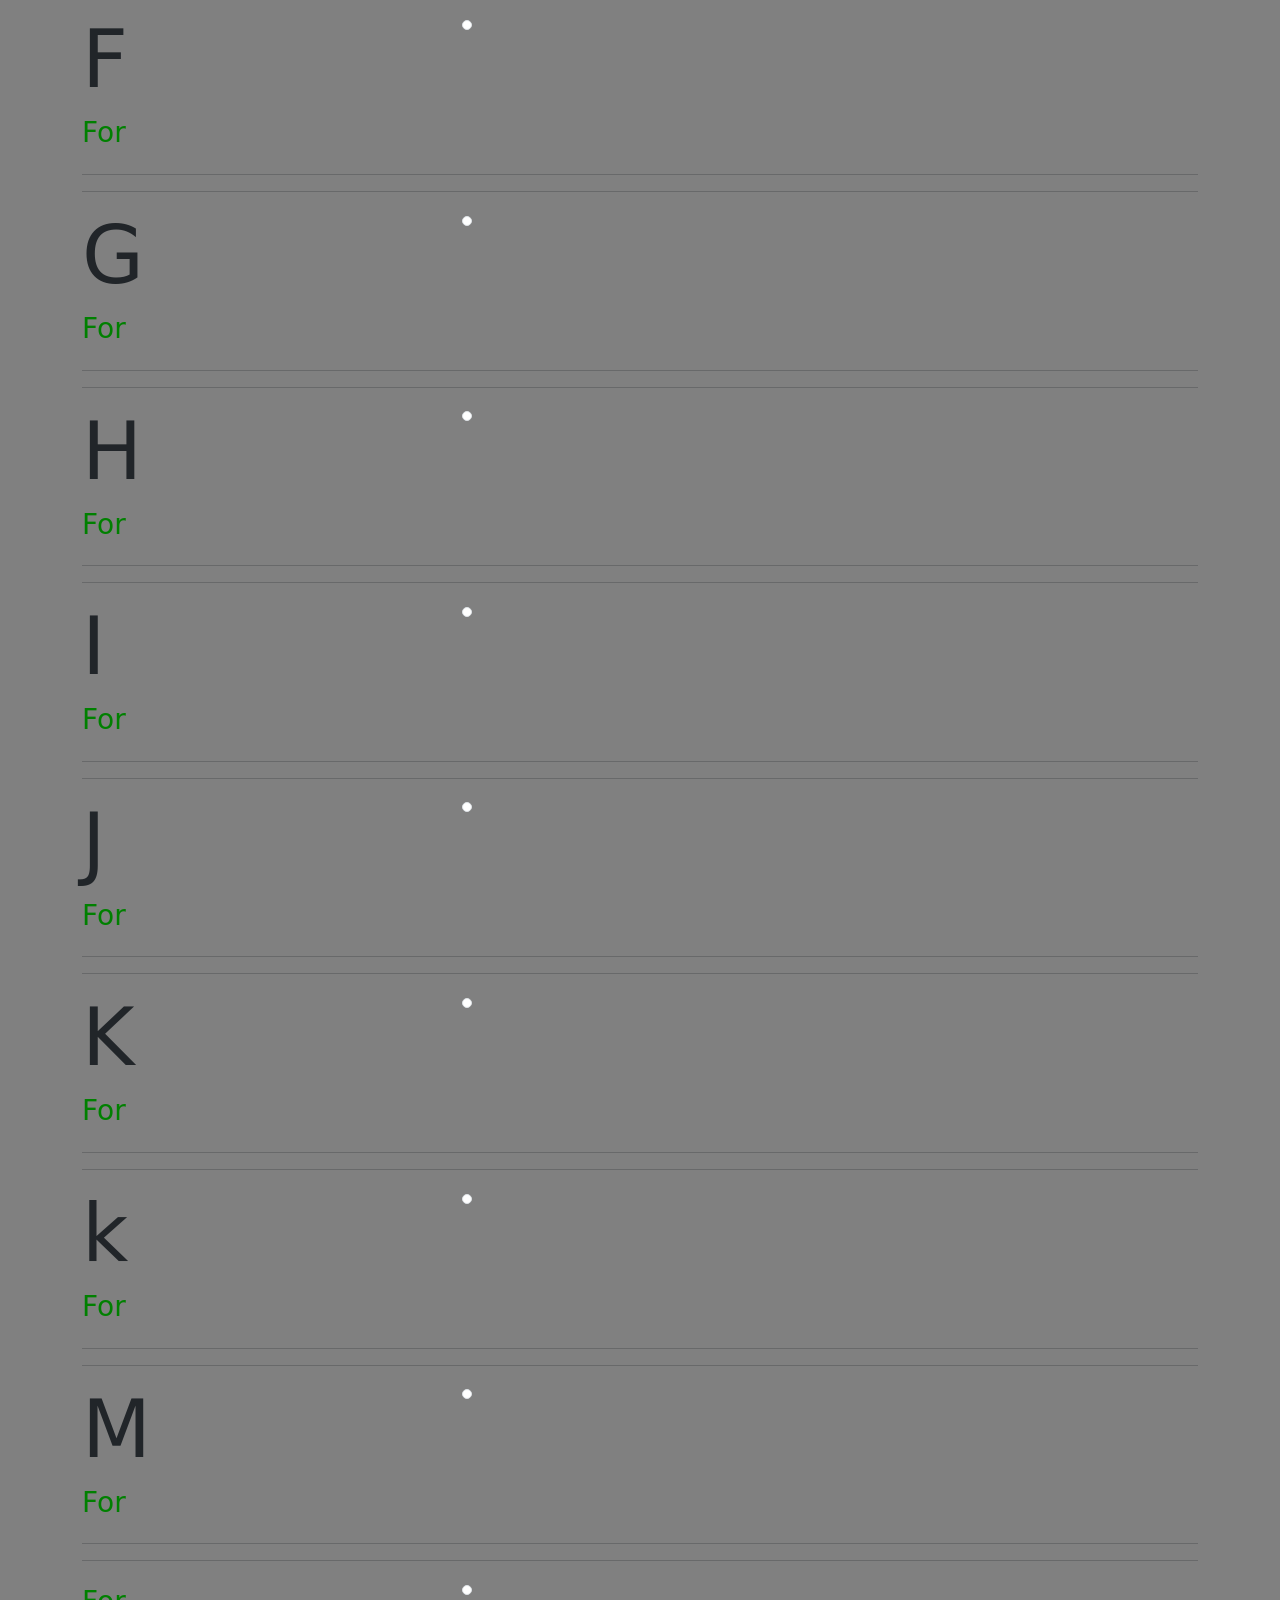
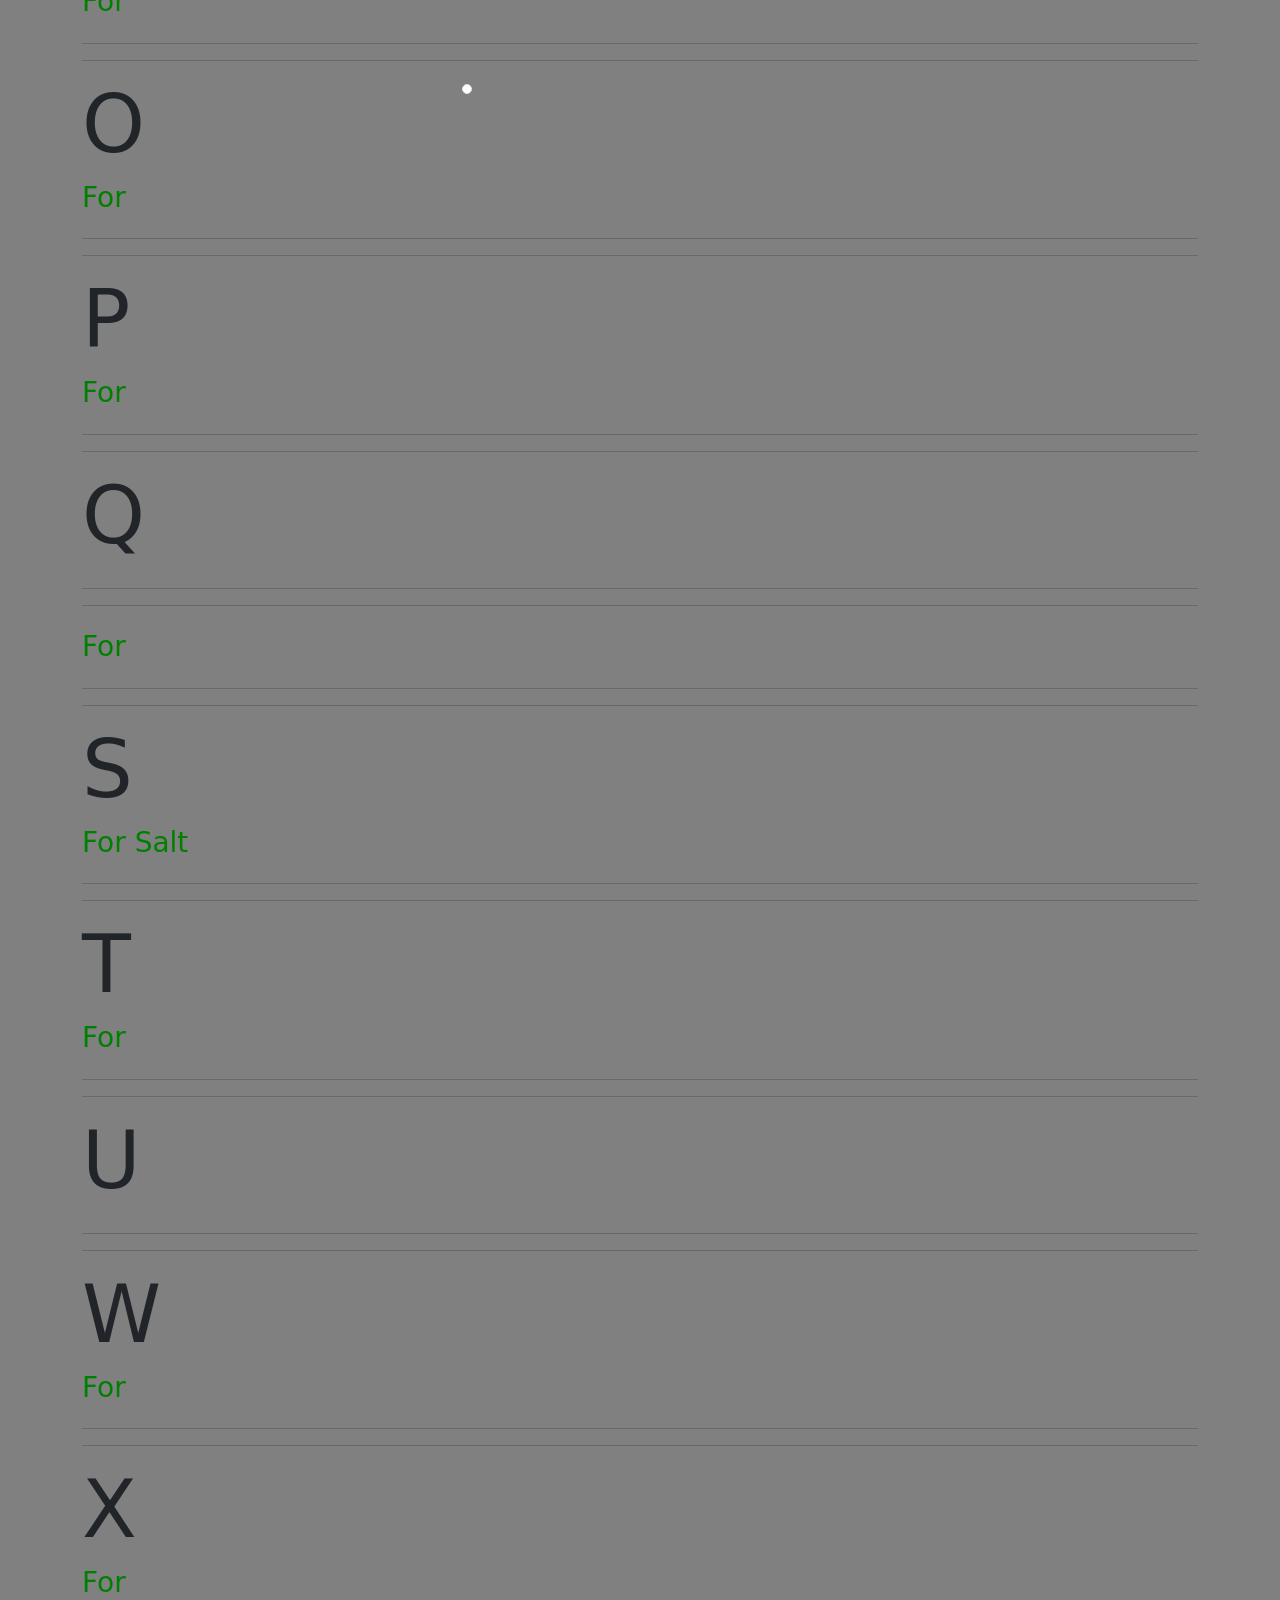
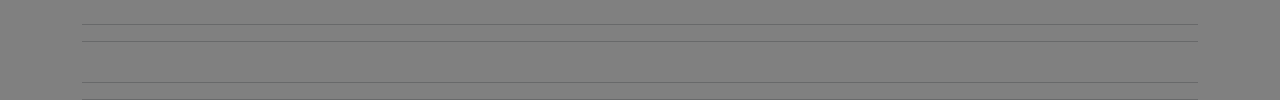
==== commit a351d0fd: "ya hice el CSS" ====
--- a/index.html
+++ b/index.html
@@ -5,8 +5,9 @@
   <meta charset="utf-8">
   <meta name="viewport" content="width=device-width">
   <title>replit</title>
+  
   <link href="https://cdn.jsdelivr.net/npm/bootstrap@5.1.3/dist/css/bootstrap.min.css" rel="stylesheet" integrity="sha384-1BmE4kWBq78iYhFldvKuhfTAU6auU8tT94WrHftjDbrCEXSU1oBoqyl2QvZ6jIW3" crossorigin="anonymous">
-  <link rel="stylesheet" href="style.css">
+  <link href="style.css" rel="stylesheet" type="text/css">
 
 </head>
 
@@ -20,7 +21,7 @@
         <br>
         <div class="row">
             <div class="col">
-                <h3>Presented by ...</h3>
+                <h3 id="redh3">Presented by ...</h3>
             </div> 
         </div>
         <br>
@@ -38,7 +39,7 @@
         <div class="row">
             <div class="col-4">
                 <h1 class="display-1">A</h1>
-                <h3>For Appa</h3>
+                <h3 class="blueClass">For Appa</h3>
             </div>
             <div class="col-8">
                 <img src="Pictures/a-appa.jpg" class="img-thumbnail">
@@ -51,11 +52,11 @@
         <div class="row">
             <div class="col-4">
                 <h1 class="display-1">B</h1>
-                <h3>For Beans</h3>
+                <h3 class="blueClass">For Beans</h3>
             </div>
             <div class="col-8">
                 <!-- insert pathway to image inside the quotation marks in the 'src' -->
-                <img src="Pictures/b-beans.jpg" class="img-thumbnail">
+                <img src="" class="img-thumbnail">
             </div>
         </div>
         <hr>
@@ -64,7 +65,7 @@
         <div class="row">
             <div class="col-4">
                 <h1 class="display-1">C</h1>
-                <h3>For Coffee</h3>
+                <h3 class="blueClass">For Coffee</h3>
             </div>
             <div class="col-8">
                 <!-- Notice where the URL goes to -->
@@ -77,7 +78,7 @@
         <div class="row">
             <div class="col-4">
                 <h1 class="display-1">D</h1>
-                <h3 class="rojo">For Duck</h3>
+                <h3>For Duck</h3>
             </div>
             <div class="col-8">
                 <!-- Notice where the URL goes to -->
@@ -95,7 +96,7 @@
             </div>
             <div class="col-8">
                 <!-- insert pathway to image inside the quotation marks in the 'src' -->
-                <img src="Pictures/E- Elephan.jpg" class="img-thumbnail">
+                <img src="photos/E- Elephan.jpg" class="img-thumbnail">
             </div>
         </div>
         <hr>
@@ -105,11 +106,11 @@
         <div class="row">
             <div class="col-4">
                 <h1 class="display-1">F</h1>
-                <h3>For Frog </h3>
+                <h3>For </h3>
             </div>
             <div class="col-8">
                 <!-- insert pathway to image inside the quotation marks in the 'src' -->
-                <img src="Pictures/F - Frog.jpg" class="img-thumbnail">
+                <img src="" class="img-thumbnail">
             </div>
         </div>
         <hr>
@@ -119,11 +120,11 @@
         <div class="row">
             <div class="col-4">
                 <h1 class="display-1">G</h1>
-                <h3>For Grass </h3>
+                <h3>For </h3>
             </div>
             <div class="col-8">
                 <!-- insert pathway to image inside the quotation marks in the 'src' -->
-                <img src="Pictures/G - Grass.jpg" class="img-thumbnail">
+                <img src="" class="img-thumbnail">
             </div>
         </div>
         <hr>
@@ -133,11 +134,11 @@
         <div class="row">
             <div class="col-4">
                 <h1 class="display-1">H</h1>
-                <h3>For Horse </h3>
+                <h3>For </h3>
             </div>
             <div class="col-8">
                 <!-- insert pathway to image  -->
-                <img src="Pictures/H - Horse.jpg" class="img-thumbnail">
+                <img  class="img-thumbnail">
             </div>
         </div>
         <hr>
@@ -147,11 +148,11 @@
         <div class="row">
             <div class="col-4">
                 <h1 class="display-1">I</h1>
-                <h3 class="azul">For Ice </h3>
+                <h3>For </h3>
             </div>
             <div class="col-8">
                 <!-- insert pathway to image  -->
-                <img src="Pictures/I - Ice.jpg" class="img-thumbnail">
+                <img  class="img-thumbnail">
             </div>
         </div>
         <hr>
@@ -161,11 +162,11 @@
         <div class="row">
             <div class="col-4">
                 <h1 class="display-1">J</h1>
-                <h3>For Jellyfish </h3>
+                <h3>For </h3>
             </div>
             <div class="col-8">
                 <!-- insert pathway to image -->
-                <img src="Pictures/J - Jellyfish.jpg" class="img-thumbnail">
+                <img src="" class="img-thumbnail">
             </div>
         </div>
         <hr>
@@ -175,11 +176,11 @@
         <div class="row">
             <div class="col-4">
                 <h1 class="display-1">K</h1>
-                <h3>For Kangaroo </h3>
+                <h3>For </h3>
             </div>
             <div class="col-8">
                 <!-- insert pathway to image -->
-                <img src="Pictures/K - Kangaroo.jpg" class="img-thumbnail">
+                <img src="" class="img-thumbnail">
             </div>
         </div>
         <hr>
@@ -188,11 +189,11 @@
         <!-- Reference letter A for help, all details should be the same except for the letter in the h1 tag, the description in the h3 tag, and the path to the image "src". -->
         <div class="row">
             <div class="col-4">
-                <h1 class="display-1">L</h1>
-                <h3>For Lion </h3>
-            </div>
-            <div class="col-8">
-                <img src="Pictures/L - Lion.jpg" class="img-thumbnail">
+                <h1 class="display-1">k</h1>
+                <h3>For </h3>
+            </div>
+            <div class="col-8">
+                <img src="" class="img-thumbnail">
             </div>
         </div>
         <hr>
@@ -202,10 +203,10 @@
         <div class="row">
             <div class="col-4">
                 <h1 class="display-1">M</h1>
-                <h3>For Money </h3>
-            </div>
-            <div class="col-8">
-                <img src="Pictures/M - Money.jpg" class="img-thumbnail">
+                <h3>For </h3>
+            </div>
+            <div class="col-8">
+                <img src="" class="img-thumbnail">
             </div>
         </div>
         <hr>
@@ -214,11 +215,11 @@
         <!-- Reference letter A for help, all details should be the same except for the letter in the h1 tag, the description in the h3 tag, and the path to the image "src". -->
         <div class="row">
             <div class="col-4">
-                <h1 class="display-1">N</h1>
-                <h3>For Newspaper </h3>
-            </div>
-            <div class="col-8">
-                <img src="Pictures/N - Newspaper.jpg" class="img-thumbnail">
+                <h1 class="display-1"></h1>
+                <h3>For </h3>
+            </div>
+            <div class="col-8">
+                <img src="" class="img-thumbnail">
             </div>
         </div>
         <hr>
@@ -228,10 +229,10 @@
         <div class="row">
             <div class="col-4">
                 <h1 class="display-1">O</h1>
-                <h3>For Ostrich </h3>
-            </div>
-            <div class="col-8">
-                <img src="https://c02.purpledshub.com/uploads/sites/62/2026/01/Red-necked-ostrich-scaled.jpeg" class="img-thumbnail" >
+                <h3>For </h3>
+            </div>
+            <div class="col-8">
+                <img src="" class="img-thumbnail">
             </div>
         </div>
         <hr>
@@ -241,10 +242,10 @@
         <div class="row">
             <div class="col-4">
                 <h1 class="display-1">P</h1>
-                <h3>For Pencil </h3>
-            </div>
-            <div class="col-8">
-                <img src="https://img.magnific.com/vector-gratis/icono-herramienta-pincel-arte_24877-83203.jpg?semt=ais_hybrid&w=740&q=80" class="img-thumbnail" >
+                <h3>For </h3>
+            </div>
+            <div class="col-8">
+                <img src="" >
             </div>
         </div>
         <hr>
@@ -254,10 +255,10 @@
         <div class="row">
             <div class="col-4">
                 <h1 class="display-1">Q</h1>
-                <h3>For Quail </h3>
-            </div>
-            <div class="col-8">
-                <img src="https://voca-land.sgp1.cdn.digitaloceanspaces.com/43844/1679823877351/b5c4dd42.jpg" class="img-thumbnail" >
+                <h3> </h3>
+            </div>
+            <div class="col-8">
+                <img src="" >
             </div>
         </div>
         <hr>
@@ -266,11 +267,11 @@
         <!-- Reference letter A for help, all details should be the same except for the letter in the h1 tag, the description in the h3 tag, and the path to the image "src". -->
         <div class="row">
             <div class="col-4">
-                <h1 class="display-1">R</h1>
-                <h3>For Rabbit </h3>
-            </div>
-            <div class="col-8">
-                <img src="https://www.charlotte.providencevets.com/files/providence-animal-hospital-charlotte-are-rabbits-rodents-blog.jpeg" class="img-thumbnail" >
+                <h1 class="display-1"></h1>
+                <h3>For </h3>
+            </div>
+            <div class="col-8">
+                <img src="" >
             </div>
         </div>
         <hr>
@@ -280,10 +281,10 @@
         <div class="row">
             <div class="col-4">
                 <h1 class="display-1">S</h1>
-                <h3 class="azul">For Salt</h3>
-            </div>
-            <div class="col-8">
-                <img src="https://voca-land.sgp1.cdn.digitaloceanspaces.com/43844/1653053567832/26151cf64e18d330648cf3b7bee3342d273d93e88d33aa981e72a503e6793871.jpg" class="img-thumbnail" >
+                <h3>For Salt</h3>
+            </div>
+            <div class="col-8">
+                <!-- insert img -->
               
             </div>
         </div>
@@ -294,10 +295,10 @@
         <div class="row">
             <div class="col-4">
                 <h1 class="display-1">T</h1>
-                <h3>For Tiger</h3>
-            </div>
-            <div class="col-8">
-                <img src="https://encrypted-tbn0.gstatic.com/images?q=tbn:ANd9GcQ3OCwYPSB9FvZ88V-iaUFdXGcKBOLnntQvJRXWdwNSJQ&s" class="img-thumbnail" >
+                <h3>For </h3>
+            </div>
+            <div class="col-8">
+                <!-- insert img -->
               
             </div>
         </div>
@@ -308,10 +309,10 @@
         <div class="row">
             <div class="col-4">
                 <h1 class="display-1">U</h1>
-                <h3>For Umbrella</h3>
-            </div>
-            <div class="col-8">
-                <img src="pictures/U - Umbrella.jpg" class="img-thumbnail" >
+                <h3> </h3>
+            </div>
+            <div class="col-8">
+
             </div>
         </div>
         <hr>
@@ -320,11 +321,10 @@
         <!-- Reference letter A for help, all details should be the same except for the letter in the h1 tag, the description in the h3 tag, and the path to the image "src". -->
         <div class="row">
             <div class="col-4">
-                <h1 class="display-1">V</h1>
-                <h3>For Vegetable</h3>
-            </div>
-            <div class="col-8">
-                <img src="pictures/V - Vegetable.jpg" class="img-thumbnail" >
+                <h1 class="display-1">W</h1>
+                <h3>For </h3>
+            </div>
+            <div class="col-8">
 
             </div>
         </div>
@@ -334,11 +334,11 @@
         <!-- Reference letter A for help, all details should be the same except for the letter in the h1 tag, the description in the h3 tag, and the path to the image "src". -->
         <div class="row">
             <div class="col-4">
-                <h1 class="display-1">W</h1>
-                <h3 class="azul">For Waves </h3>
-            </div>
-            <div class="col-8">
-                <img src="pictures/W - Waves.jpg" class="img-thumbnail" >
+                <h1 class="display-1">X</h1>
+                <h3>For </h3>
+            </div>
+            <div class="col-8">
+
             </div>
         </div>
         <hr>
@@ -347,39 +347,14 @@
         <!-- Reference letter A for help, all details should be the same except for the letter in the h1 tag, the description in the h3 tag, and the path to the image "src". -->
         <div class="row">
             <div class="col-4">
-                <h1 class="display-1">X</h1>
-                <h3>For Xbox </h3>
-            </div>
-            <div class="col-8">
-                <img src="pictures/X - Xbox.jpg" class="img-thumbnail" >
-            </div>
-        </div>
-        <hr>
-        <hr>
-        <!-- Y -->
-        <!-- Reference letter A for help, all details should be the same except for the letter in the h1 tag, the description in the h3 tag, and the path to the image "src". -->
-        <div class="row">
-            <div class="col-4">
-                <h1 class="display-1">Y</h1>
-                <h3>For Yate </h3>
-            </div>
-            <div class="col-8">
-                <img src="https://encrypted-tbn0.gstatic.com/images?q=tbn:ANd9GcStSF1tHQTo6LPsToCQ0pazlLwcWYp8ocNSiSrFRR13eQ&s=10" class="img-thumbnail" >
-            </div>
-        </div>
-        <hr>
-        <hr>
-        <!-- Z -->
-        <!-- Reference letter A for help, all details should be the same except for the letter in the h1 tag, the description in the h3 tag, and the path to the image "src". -->
-        <div class="row">
-            <div class="col-4">
-                <h1 class="display-1">Z</h1>
-                <h3>For Zebra </h3>
-            </div>
-            <div class="col-8">
-                <img src="pictures/Z - Zebra.jpg" class="img-thumbnail" >
-            </div>
-        </div>
+                <h1 class="display-1"></h1>
+                <h3> </h3>
+            </div>
+            <div class="col-8">
+
+            </div>
+        </div>
+        <hr>
         <hr>
     </main>
 </body>
--- a/style.css
+++ b/style.css
@@ -2,19 +2,19 @@
     height: 100%;
     width: 100%;
   }
+
+  h3 {
+    color: green;
+  }
   
   body {
-    background-color: lightgray;
-}
+    background: gray;
+  }
 
-h3 {
-    color: green;
-}
+  #redh3 {
+    color:red;
+  }
 
-.azul {
+  .blueClass {
     color: blue;
-}
-
-.rojo {
-    color: red;
-}
+  }
